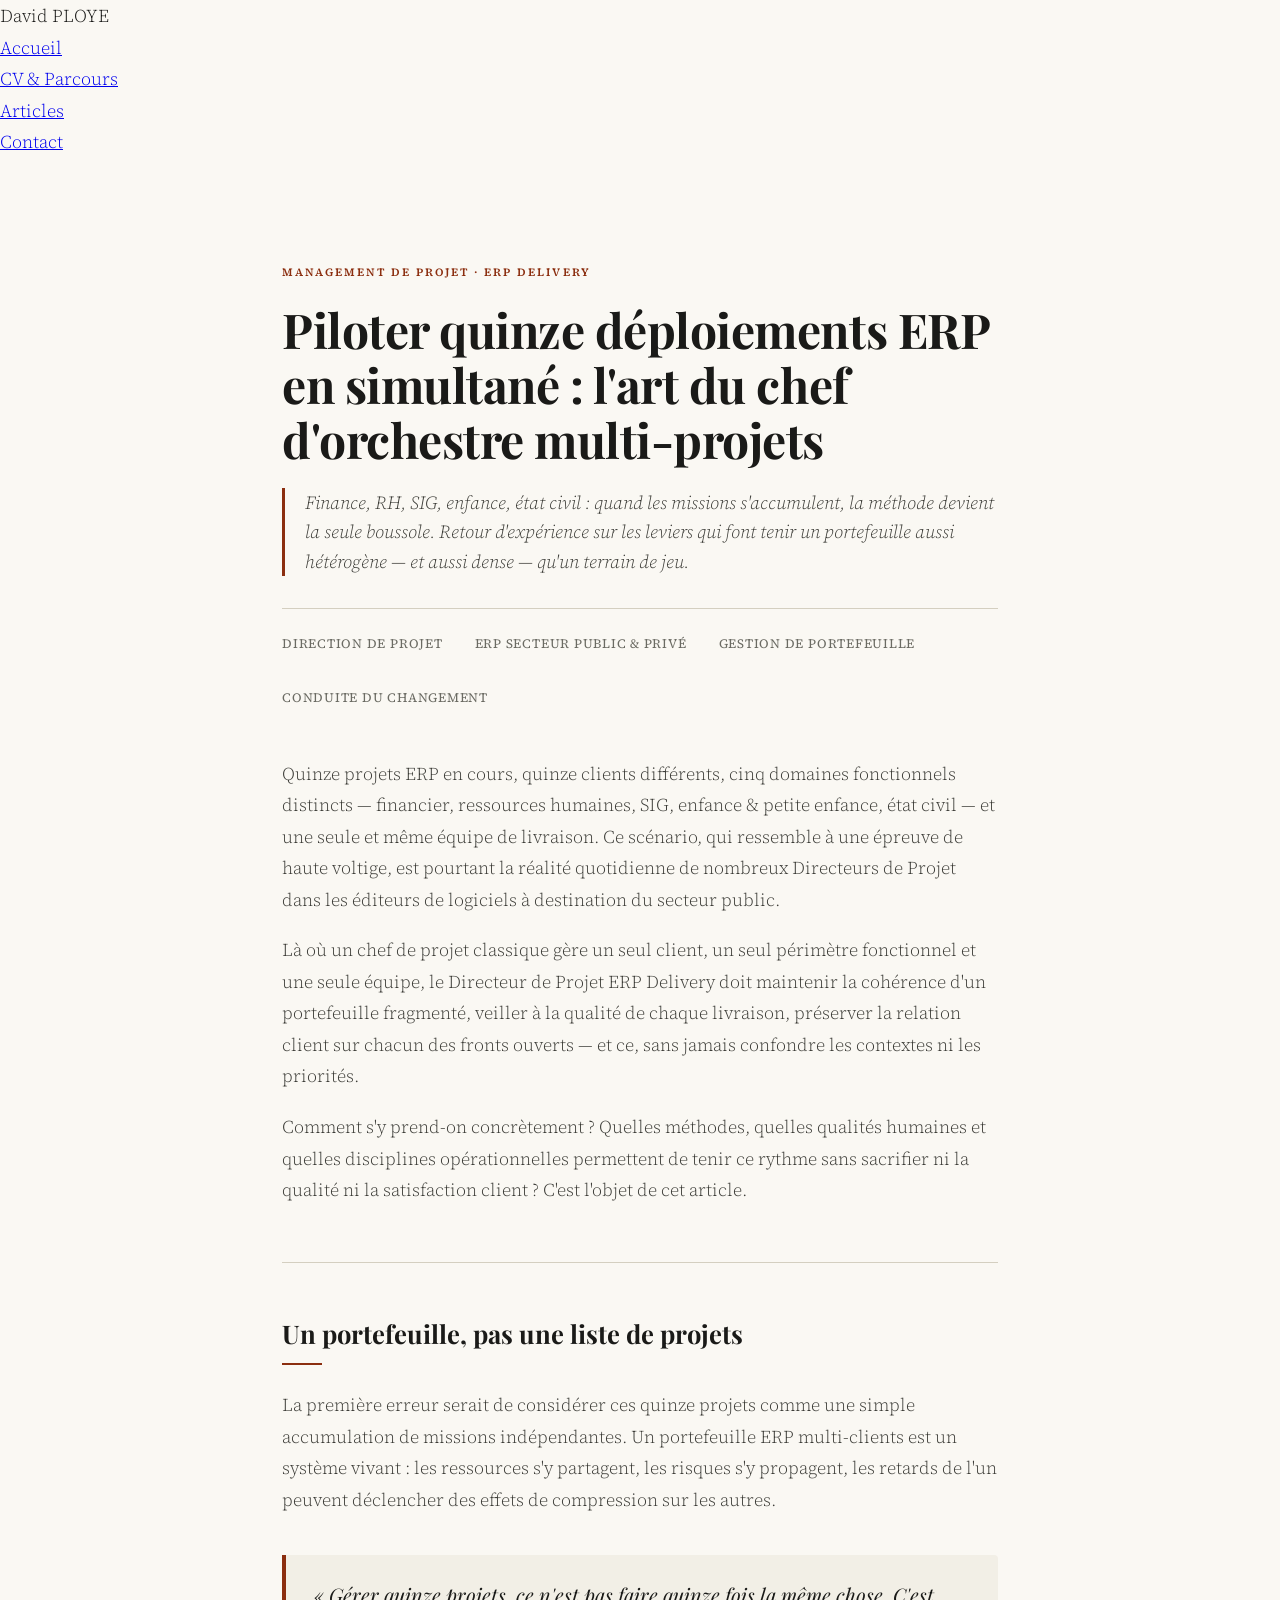
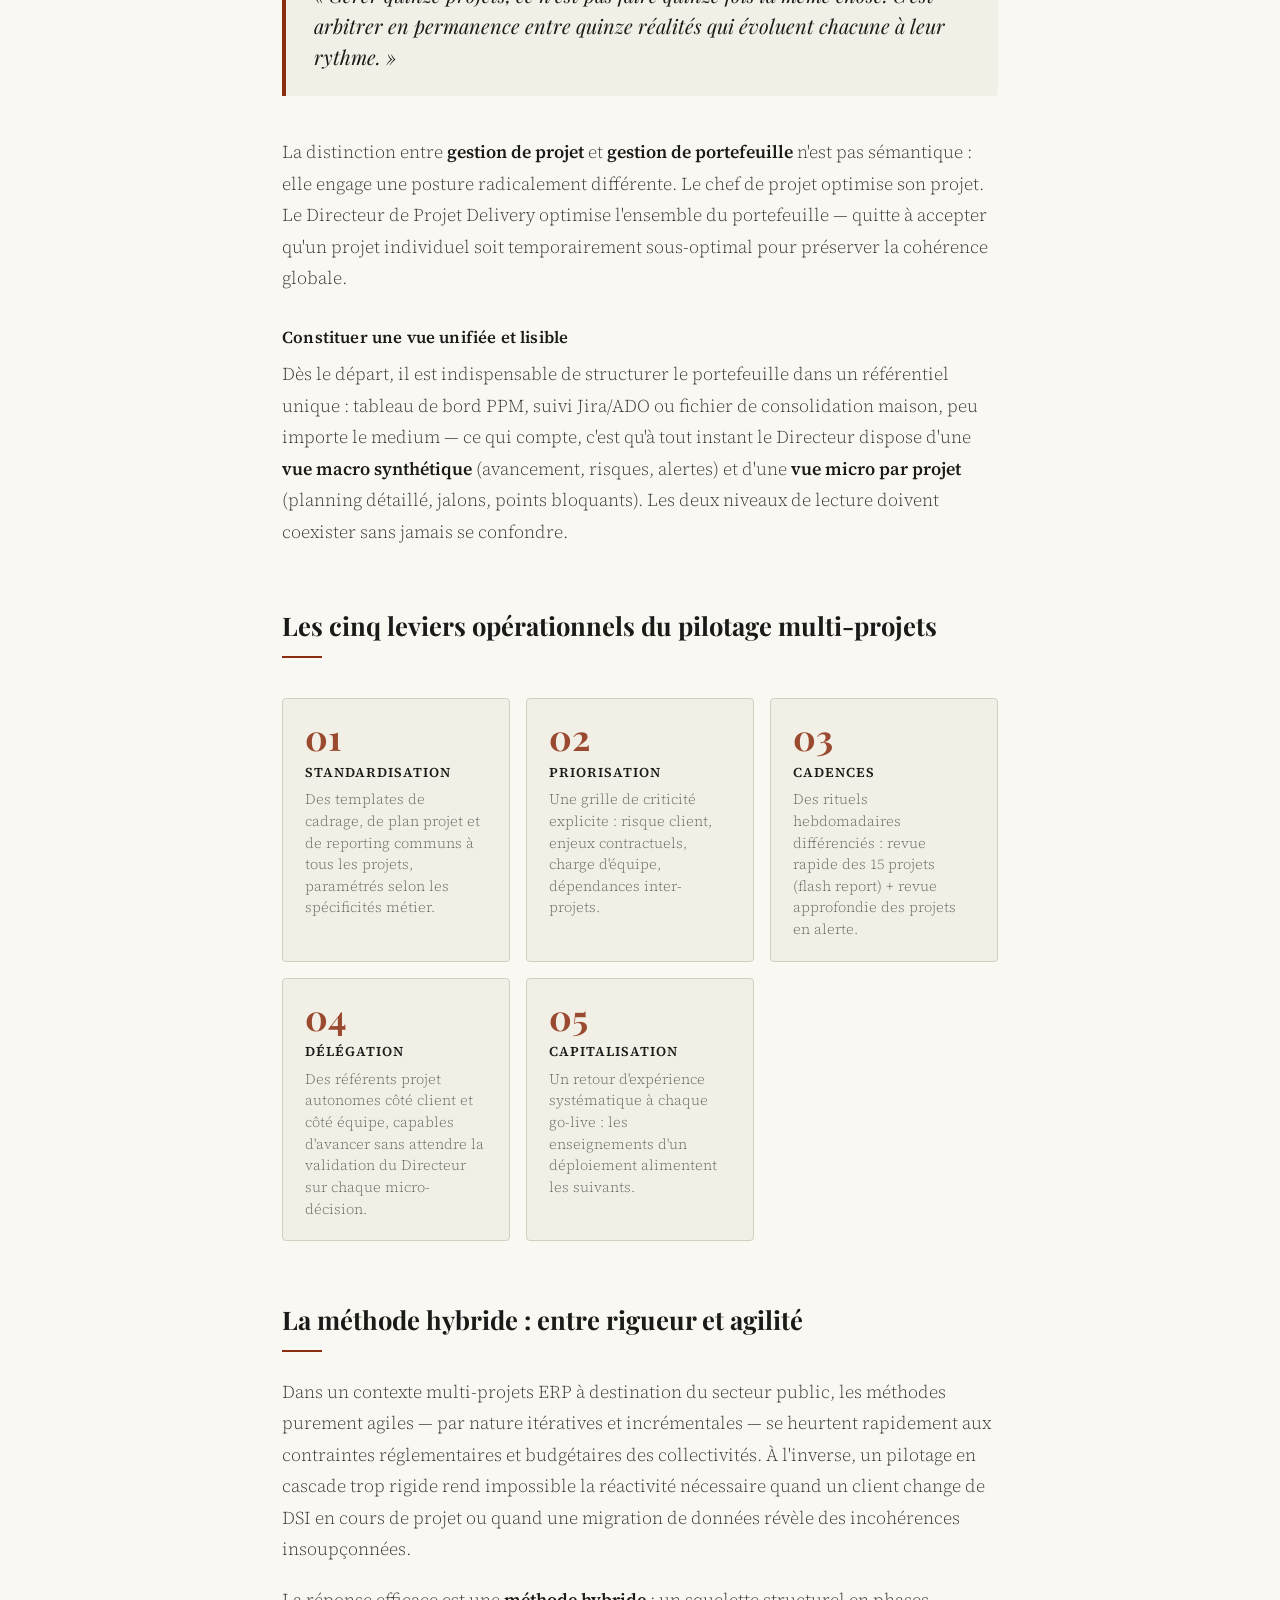
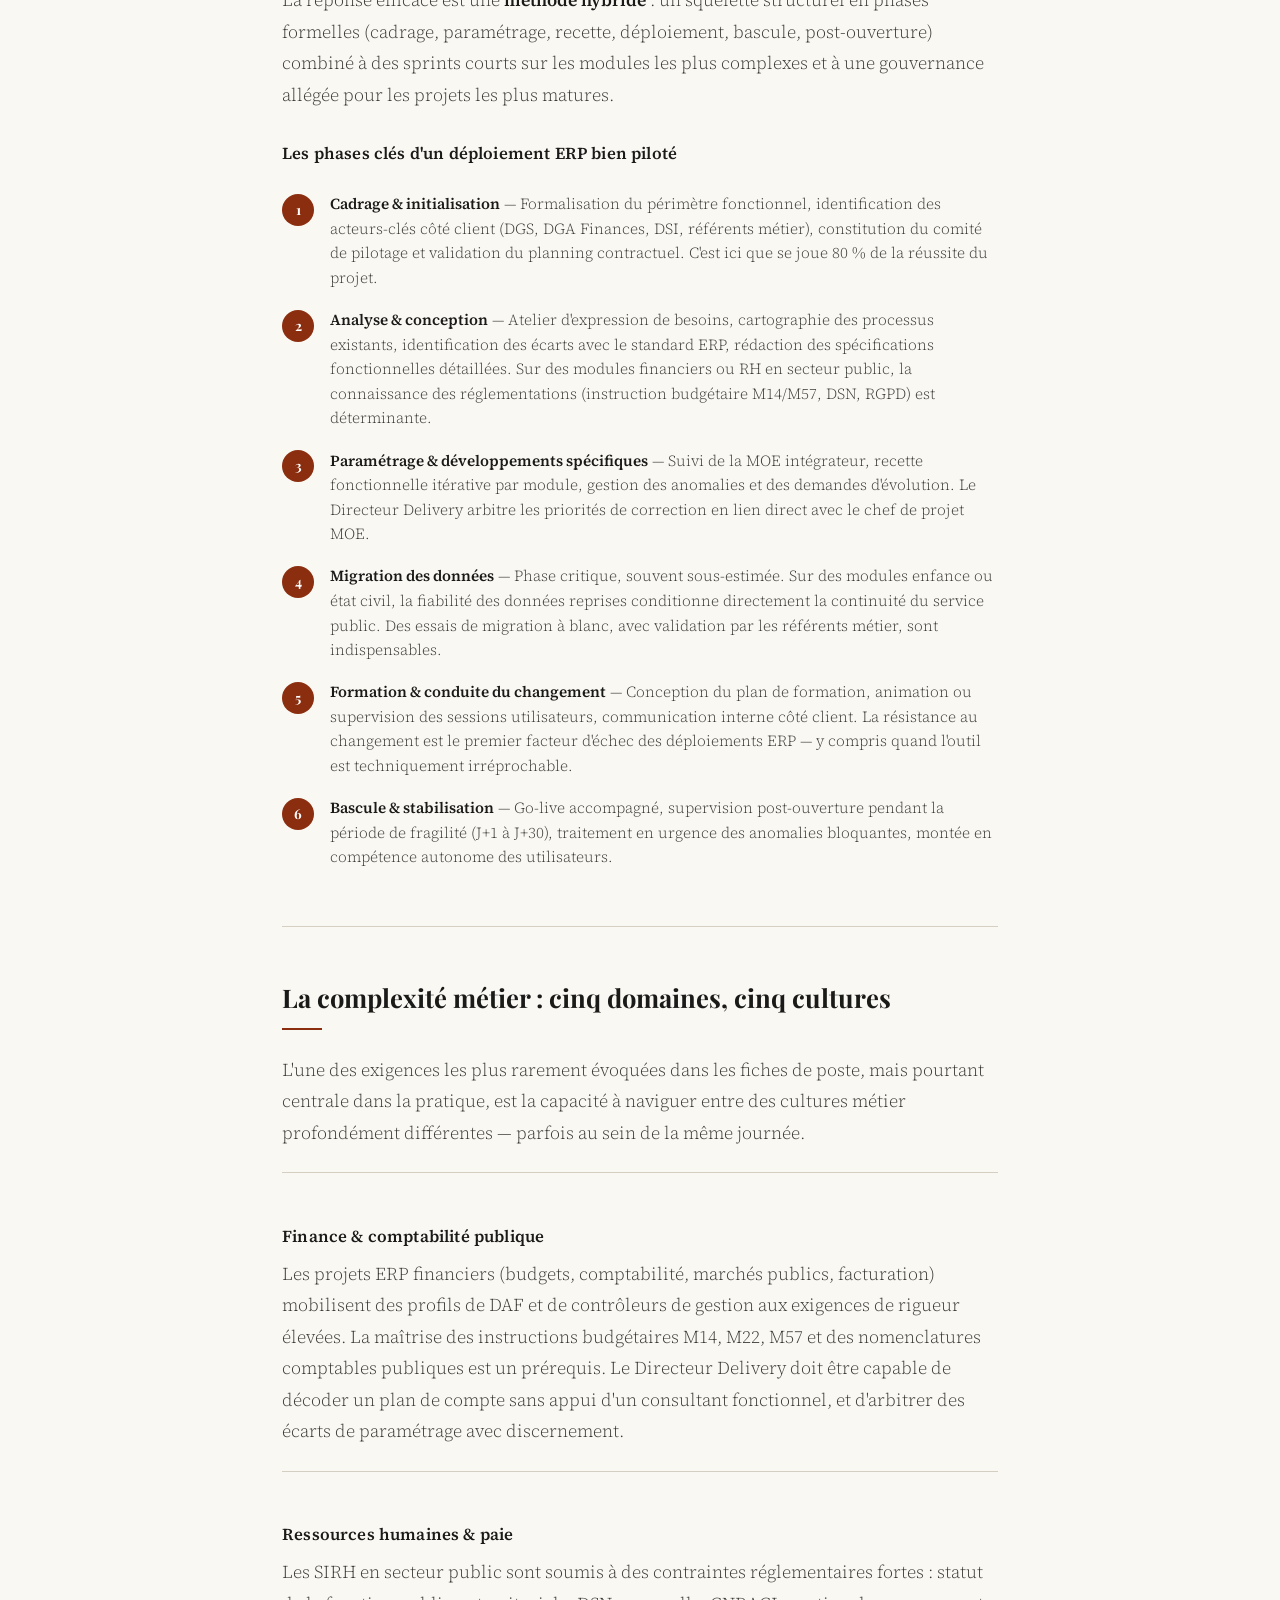
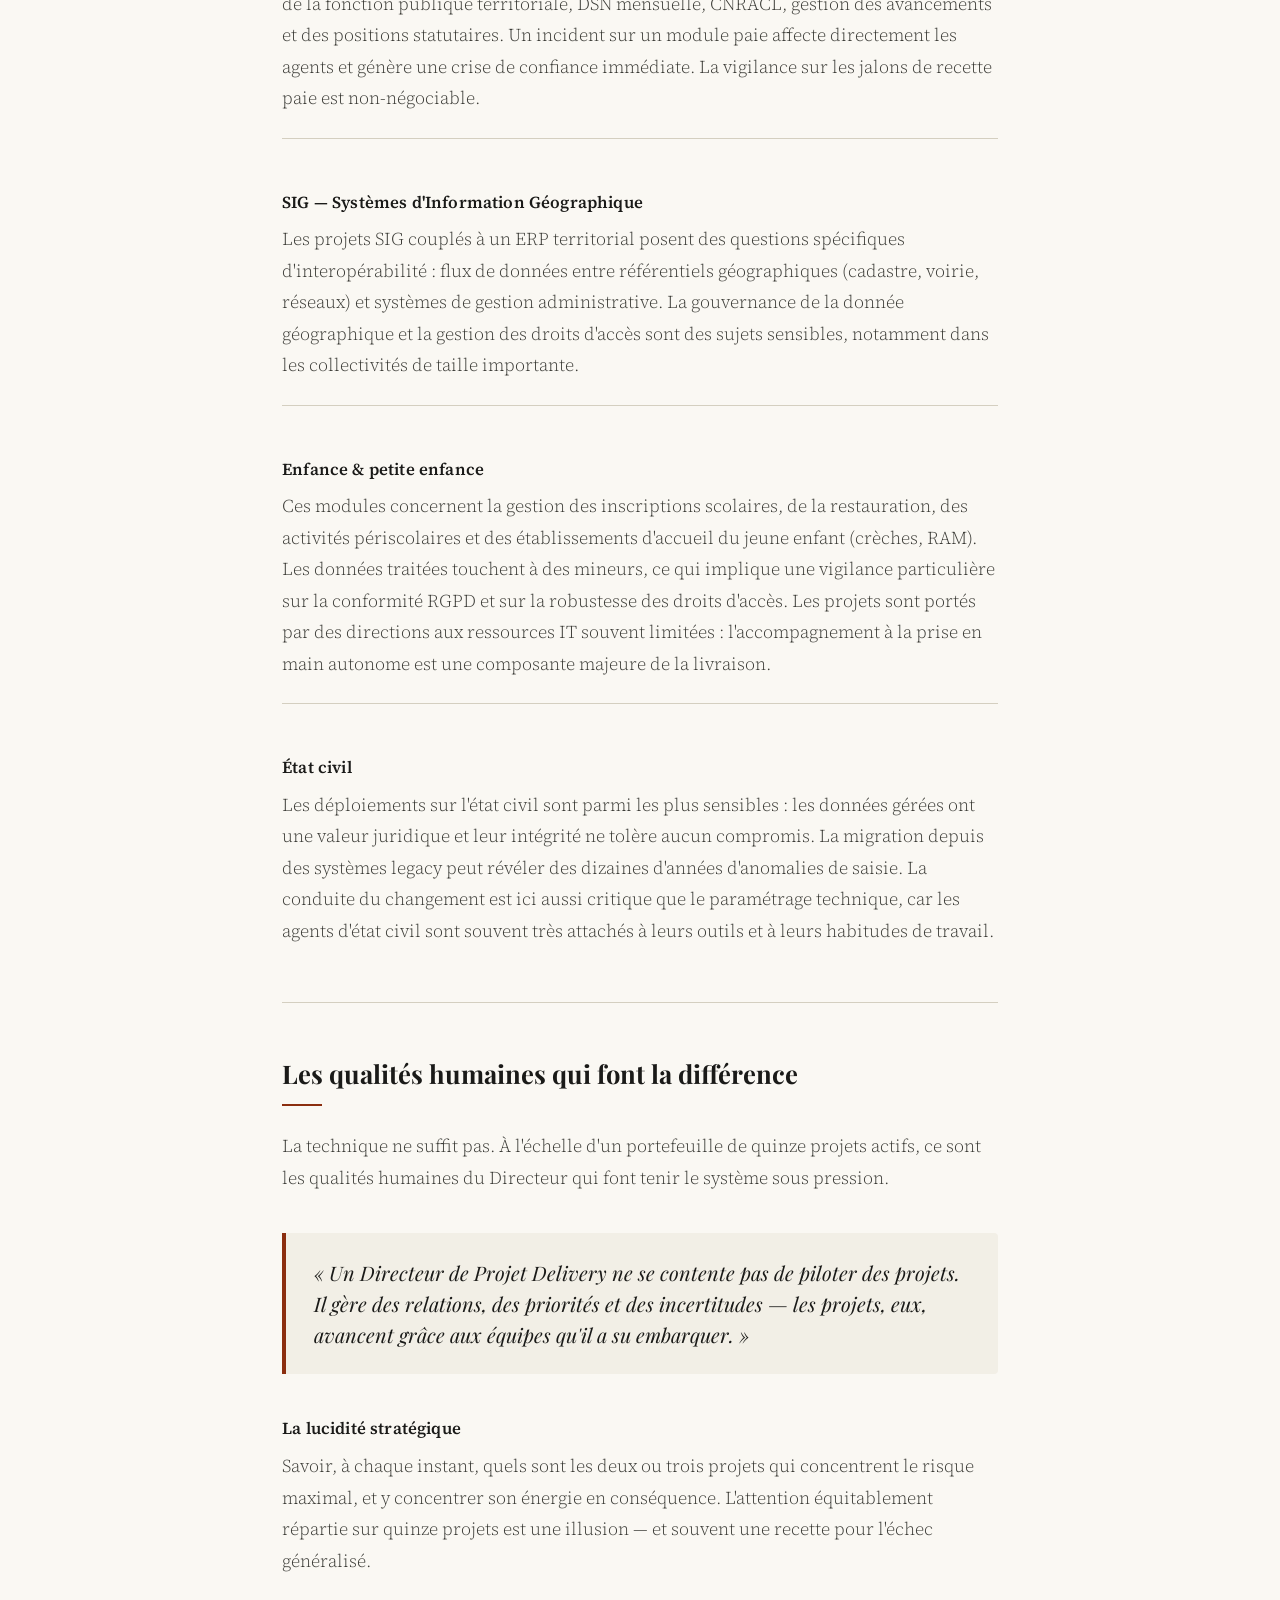
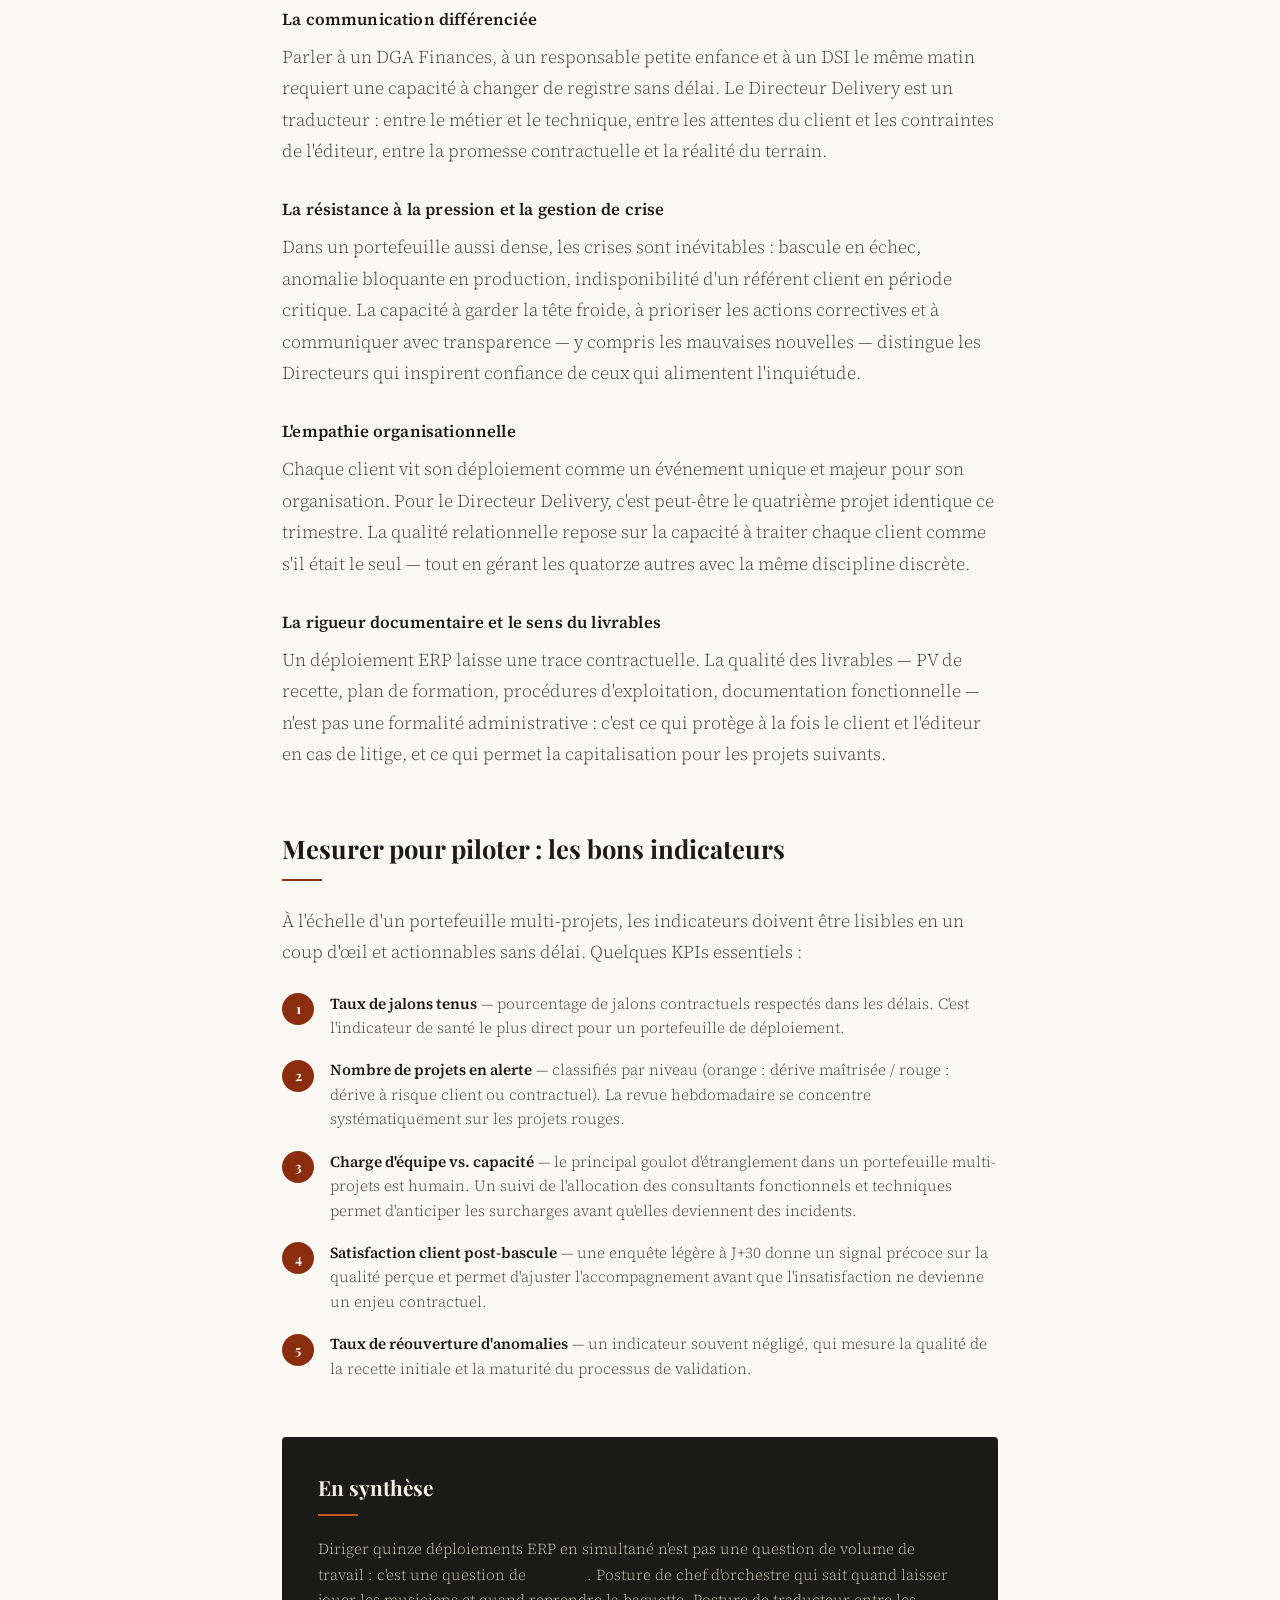
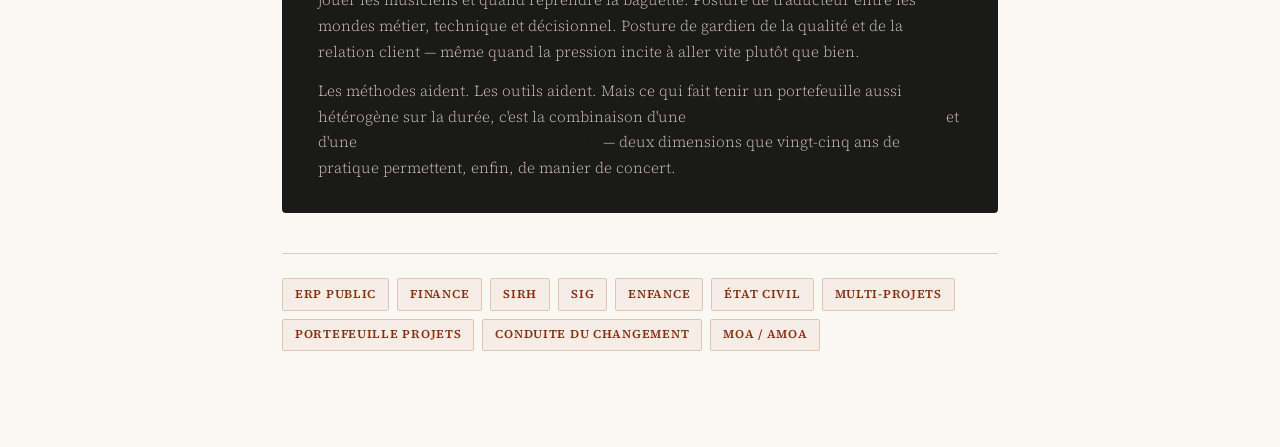
==== Articles/article-erp-delivery.html @ efc94bc1 "V2026-06-25_15-21_Modif art. Dir projet" ====
<!DOCTYPE html>
<html lang="fr">
<head>
<meta charset="UTF-8">
<meta name="viewport" content="width=device-width, initial-scale=1.0">
<title>Directeur de Projet ERP Delivery — Piloter 15 déploiements en simultané</title>
<link rel="preconnect" href="https://fonts.googleapis.com">
<link href="https://fonts.googleapis.com/css2?family=Playfair+Display:wght@400;700&family=Source+Serif+4:ital,wght@0,300;0,400;0,600;1,300;1,400&display=swap" rel="stylesheet">


<style>
  *, *::before, *::after { box-sizing: border-box; margin: 0; padding: 0; }

  :root {
    --ink: #1a1a18;
    --ink-mid: #3d3d38;
    --ink-light: #6b6b63;
    --paper: #faf8f3;
    --paper-warm: #f2efe6;
    --rule: #d4cfc0;
    --accent: #8b2e0f;
    --accent-light: #c4581f;
    --accent-pale: #f5ede6;
    --serif: 'Source Serif 4', Georgia, serif;
    --display: 'Playfair Display', 'Times New Roman', serif;
    --max-w: 780px;
  }

  body {
    background: var(--paper);
    color: var(--ink);
    font-family: var(--serif);
    font-size: 18px;
    line-height: 1.75;
    font-weight: 300;
    -webkit-font-smoothing: antialiased;
  }

  .page {
    max-width: var(--max-w);
    margin: 0 auto;
    padding: 4rem 2rem 6rem;
  }

  /* ── HEADER ── */
  .article-header {
    /*border-top: 3px solid var(--ink);*/
    padding-top: 2rem;
    margin-bottom: 3rem;
  }

  .tag {
    display: inline-block;
    font-family: var(--serif);
    font-size: 0.7rem;
    font-weight: 600;
    letter-spacing: 0.18em;
    text-transform: uppercase;
    color: var(--accent);
    margin-bottom: 1.25rem;
  }

  h1 {
    font-family: var(--display);
    font-size: clamp(2.1rem, 5vw, 3rem);
    font-weight: 700;
    line-height: 1.15;
    letter-spacing: -0.01em;
    color: var(--ink);
    margin-bottom: 1.25rem;
  }

  .deck {
    font-family: var(--serif);
    font-size: 1.15rem;
    font-weight: 300;
    font-style: italic;
    color: var(--ink-mid);
    line-height: 1.6;
    border-left: 3px solid var(--accent);
    padding-left: 1.25rem;
    margin-bottom: 2rem;
  }

  .meta {
    font-size: 0.8rem;
    font-weight: 400;
    letter-spacing: 0.06em;
    color: var(--ink-light);
    text-transform: uppercase;
    padding-top: 1.5rem;
    border-top: 1px solid var(--rule);
    display: flex;
    gap: 2rem;
    flex-wrap: wrap;
  }

  /* ── SECTIONS ── */
  .section {
    margin-bottom: 3.5rem;
  }

  h2 {
    font-family: var(--display);
    font-size: 1.6rem;
    font-weight: 700;
    color: var(--ink);
    margin-bottom: 1rem;
    margin-top: 3rem;
    position: relative;
    padding-bottom: 0.5rem;
  }

  h2::after {
    content: '';
    display: block;
    width: 2.5rem;
    height: 2px;
    background: var(--accent);
    margin-top: 0.5rem;
  }

  h3 {
    font-family: var(--serif);
    font-size: 1.05rem;
    font-weight: 600;
    color: var(--ink);
    margin-bottom: 0.4rem;
    margin-top: 1.8rem;
    letter-spacing: 0.01em;
  }

  p {
    margin-bottom: 1.2rem;
    color: var(--ink-mid);
  }

  /* ── PULL QUOTE ── */
  .pull-quote {
    background: var(--paper-warm);
    border-left: 4px solid var(--accent);
    padding: 1.5rem 1.75rem;
    margin: 2.5rem 0;
    border-radius: 0 4px 4px 0;
  }

  .pull-quote p {
    font-family: var(--display);
    font-size: 1.25rem;
    font-style: italic;
    font-weight: 400;
    color: var(--ink);
    line-height: 1.55;
    margin: 0;
  }

  /* ── KEY POINTS GRID ── */
  .kp-grid {
    display: grid;
    grid-template-columns: repeat(auto-fit, minmax(220px, 1fr));
    gap: 1rem;
    margin: 2rem 0;
  }

  .kp-card {
    background: var(--paper-warm);
    border: 1px solid var(--rule);
    border-radius: 4px;
    padding: 1.25rem 1.4rem;
    position: relative;
  }

  .kp-card .num {
    display: block;
    font-family: var(--display);
    font-size: 2.2rem;
    font-weight: 700;
    color: var(--accent);
    line-height: 1;
    margin-bottom: 0.4rem;
    opacity: 0.85;
  }

  .kp-card .label {
    font-size: 0.85rem;
    font-weight: 600;
    color: var(--ink);
    text-transform: uppercase;
    letter-spacing: 0.07em;
    display: block;
    margin-bottom: 0.3rem;
  }

  .kp-card p {
    font-size: 0.9rem;
    line-height: 1.5;
    margin: 0;
    color: var(--ink-light);
  }

  /* ── COMPETENCE BLOCK ── */
  .comp-block {
    border-top: 1px solid var(--rule);
    padding-top: 1.25rem;
    margin-top: 1.5rem;
  }

  /* ── NUMBERED LIST ── */
  .numbered-list {
    list-style: none;
    padding: 0;
    counter-reset: step;
    margin: 1.5rem 0 2rem;
  }

  .numbered-list li {
    counter-increment: step;
    display: flex;
    gap: 1rem;
    margin-bottom: 1.1rem;
    align-items: flex-start;
  }

  .numbered-list li::before {
    content: counter(step);
    flex-shrink: 0;
    width: 2rem;
    height: 2rem;
    border-radius: 50%;
    background: var(--accent);
    color: #fff;
    font-family: var(--display);
    font-size: 0.85rem;
    font-weight: 700;
    display: flex;
    align-items: center;
    justify-content: center;
    margin-top: 0.1rem;
  }

  .numbered-list li .li-body {
    font-size: 0.96rem;
    line-height: 1.6;
    color: var(--ink-mid);
  }

  .numbered-list li .li-body strong {
    color: var(--ink);
    font-weight: 600;
  }

  /* ── INLINE EMPHASIS ── */
  strong {
    color: var(--ink);
    font-weight: 600;
  }

  em {
    font-style: italic;
    color: var(--ink-mid);
  }

  /* ── DIVIDER ── */
  .rule {
    border: none;
    border-top: 1px solid var(--rule);
    margin: 3rem 0;
  }

  /* ── CONCLUSION BOX ── */
  .conclusion {
    background: var(--ink);
    color: var(--paper);
    padding: 2rem 2.25rem;
    border-radius: 4px;
    margin-top: 3rem;
  }

  .conclusion h2 {
    color: var(--paper-warm);
    font-family: var(--display);
    font-size: 1.3rem;
    margin-top: 0;
    margin-bottom: 0.75rem;
  }

  .conclusion h2::after {
    background: var(--accent-light);
  }

  .conclusion p {
    color: #c8c5bb;
    font-size: 0.95rem;
    line-height: 1.7;
    margin-bottom: 0.8rem;
  }

  .conclusion p:last-child { margin-bottom: 0; }

  /* ── TAGS ── */
  .tag-list {
    display: flex;
    flex-wrap: wrap;
    gap: 0.5rem;
    margin-top: 2.5rem;
    padding-top: 1.5rem;
    border-top: 1px solid var(--rule);
  }

  .badge {
    background: var(--accent-pale);
    color: var(--accent);
    font-size: 0.75rem;
    font-weight: 600;
    letter-spacing: 0.06em;
    text-transform: uppercase;
    padding: 0.3rem 0.75rem;
    border-radius: 2px;
    border: 1px solid #e0c4b5;
  }

  @media (max-width: 600px) {
    .page { padding: 2rem 1.25rem 4rem; }
    h1 { font-size: 1.9rem; }
    .kp-grid { grid-template-columns: 1fr; }
    .meta { gap: 1rem; }
  }
</style>
<!-- ___________________________NAV _____________________-->
<nav>
  <link rel="stylesheet" href="styleA1.css">
  <div class="nav-brand">David <span>PLOYE</span></div>
  <ul class="nav-links">
    <li><a href="https://lyxsys.github.io/index.html">Accueil</a></li>
    <li><a href="https://lyxsys.github.io/index.html#cv">CV & Parcours</a></li>
    <li><a href="https://lyxsys.github.io/index.html#blog">Articles</a></li>
    <li><a href="index.html#contact">Contact</a></li>
  </ul>
</nav>

</head>
<body>
<article class="page">

  <header class="article-header">
    <span class="tag">Management de projet · ERP Delivery</span>
    <h1>Piloter quinze déploiements ERP en simultané : l'art du chef d'orchestre multi-projets</h1>
    <p class="deck">
      Finance, RH, SIG, enfance, état civil : quand les missions s'accumulent, la méthode devient la seule boussole. Retour d'expérience sur les leviers qui font tenir un portefeuille aussi hétérogène — et aussi dense — qu'un terrain de jeu.
    </p>
    <div class="meta">
      <span>Direction de projet</span>
      <span>ERP secteur public &amp; privé</span>
      <span>Gestion de portefeuille</span>
      <span>Conduite du changement</span>
    </div>
  </header>


  <!-- INTRO -->
  <section class="section">
    <p>
      Quinze projets ERP en cours, quinze clients différents, cinq domaines fonctionnels distincts — financier, ressources humaines, SIG, enfance &amp; petite enfance, état civil — et une seule et même équipe de livraison. Ce scénario, qui ressemble à une épreuve de haute voltige, est pourtant la réalité quotidienne de nombreux Directeurs de Projet dans les éditeurs de logiciels à destination du secteur public.
    </p>
    <p>
      Là où un chef de projet classique gère un seul client, un seul périmètre fonctionnel et une seule équipe, le Directeur de Projet ERP Delivery doit maintenir la cohérence d'un portefeuille fragmenté, veiller à la qualité de chaque livraison, préserver la relation client sur chacun des fronts ouverts — et ce, sans jamais confondre les contextes ni les priorités.
    </p>
    <p>
      Comment s'y prend-on concrètement ? Quelles méthodes, quelles qualités humaines et quelles disciplines opérationnelles permettent de tenir ce rythme sans sacrifier ni la qualité ni la satisfaction client ? C'est l'objet de cet article.
    </p>
  </section>

  <hr class="rule">


  <!-- SECTION 1 -->
  <section class="section">
    <h2>Un portefeuille, pas une liste de projets</h2>
    <p>
      La première erreur serait de considérer ces quinze projets comme une simple accumulation de missions indépendantes. Un portefeuille ERP multi-clients est un système vivant : les ressources s'y partagent, les risques s'y propagent, les retards de l'un peuvent déclencher des effets de compression sur les autres.
    </p>

    <div class="pull-quote">
      <p>« Gérer quinze projets, ce n'est pas faire quinze fois la même chose. C'est arbitrer en permanence entre quinze réalités qui évoluent chacune à leur rythme. »</p>
    </div>

    <p>
      La distinction entre <strong>gestion de projet</strong> et <strong>gestion de portefeuille</strong> n'est pas sémantique : elle engage une posture radicalement différente. Le chef de projet optimise son projet. Le Directeur de Projet Delivery optimise l'ensemble du portefeuille — quitte à accepter qu'un projet individuel soit temporairement sous-optimal pour préserver la cohérence globale.
    </p>

    <h3>Constituer une vue unifiée et lisible</h3>
    <p>
      Dès le départ, il est indispensable de structurer le portefeuille dans un référentiel unique : tableau de bord PPM, suivi Jira/ADO ou fichier de consolidation maison, peu importe le medium — ce qui compte, c'est qu'à tout instant le Directeur dispose d'une <strong>vue macro synthétique</strong> (avancement, risques, alertes) et d'une <strong>vue micro par projet</strong> (planning détaillé, jalons, points bloquants). Les deux niveaux de lecture doivent coexister sans jamais se confondre.
    </p>
  </section>


  <!-- SECTION 2 : Les 5 leviers -->
  <section class="section">
    <h2>Les cinq leviers opérationnels du pilotage multi-projets</h2>

    <div class="kp-grid">
      <div class="kp-card">
        <span class="num">01</span>
        <span class="label">Standardisation</span>
        <p>Des templates de cadrage, de plan projet et de reporting communs à tous les projets, paramétrés selon les spécificités métier.</p>
      </div>
      <div class="kp-card">
        <span class="num">02</span>
        <span class="label">Priorisation</span>
        <p>Une grille de criticité explicite : risque client, enjeux contractuels, charge d'équipe, dépendances inter-projets.</p>
      </div>
      <div class="kp-card">
        <span class="num">03</span>
        <span class="label">Cadences</span>
        <p>Des rituels hebdomadaires différenciés : revue rapide des 15 projets (flash report) + revue approfondie des projets en alerte.</p>
      </div>
      <div class="kp-card">
        <span class="num">04</span>
        <span class="label">Délégation</span>
        <p>Des référents projet autonomes côté client et côté équipe, capables d'avancer sans attendre la validation du Directeur sur chaque micro-décision.</p>
      </div>
      <div class="kp-card">
        <span class="num">05</span>
        <span class="label">Capitalisation</span>
        <p>Un retour d'expérience systématique à chaque go-live : les enseignements d'un déploiement alimentent les suivants.</p>
      </div>
    </div>
  </section>


  <!-- SECTION 3 : Méthodes -->
  <section class="section">
    <h2>La méthode hybride : entre rigueur et agilité</h2>
    <p>
      Dans un contexte multi-projets ERP à destination du secteur public, les méthodes purement agiles — par nature itératives et incrémentales — se heurtent rapidement aux contraintes réglementaires et budgétaires des collectivités. À l'inverse, un pilotage en cascade trop rigide rend impossible la réactivité nécessaire quand un client change de DSI en cours de projet ou quand une migration de données révèle des incohérences insoupçonnées.
    </p>

    <p>
      La réponse efficace est une <strong>méthode hybride</strong> : un squelette structurel en phases formelles (cadrage, paramétrage, recette, déploiement, bascule, post-ouverture) combiné à des sprints courts sur les modules les plus complexes et à une gouvernance allégée pour les projets les plus matures.
    </p>

    <h3>Les phases clés d'un déploiement ERP bien piloté</h3>
    <ul class="numbered-list">
      <li>
        <div class="li-body">
          <strong>Cadrage &amp; initialisation</strong> — Formalisation du périmètre fonctionnel, identification des acteurs-clés côté client (DGS, DGA Finances, DSI, référents métier), constitution du comité de pilotage et validation du planning contractuel. C'est ici que se joue 80 % de la réussite du projet.
        </div>
      </li>
      <li>
        <div class="li-body">
          <strong>Analyse &amp; conception</strong> — Atelier d'expression de besoins, cartographie des processus existants, identification des écarts avec le standard ERP, rédaction des spécifications fonctionnelles détaillées. Sur des modules financiers ou RH en secteur public, la connaissance des réglementations (instruction budgétaire M14/M57, DSN, RGPD) est déterminante.
        </div>
      </li>
      <li>
        <div class="li-body">
          <strong>Paramétrage &amp; développements spécifiques</strong> — Suivi de la MOE intégrateur, recette fonctionnelle itérative par module, gestion des anomalies et des demandes d'évolution. Le Directeur Delivery arbitre les priorités de correction en lien direct avec le chef de projet MOE.
        </div>
      </li>
      <li>
        <div class="li-body">
          <strong>Migration des données</strong> — Phase critique, souvent sous-estimée. Sur des modules enfance ou état civil, la fiabilité des données reprises conditionne directement la continuité du service public. Des essais de migration à blanc, avec validation par les référents métier, sont indispensables.
        </div>
      </li>
      <li>
        <div class="li-body">
          <strong>Formation &amp; conduite du changement</strong> — Conception du plan de formation, animation ou supervision des sessions utilisateurs, communication interne côté client. La résistance au changement est le premier facteur d'échec des déploiements ERP — y compris quand l'outil est techniquement irréprochable.
        </div>
      </li>
      <li>
        <div class="li-body">
          <strong>Bascule &amp; stabilisation</strong> — Go-live accompagné, supervision post-ouverture pendant la période de fragilité (J+1 à J+30), traitement en urgence des anomalies bloquantes, montée en compétence autonome des utilisateurs.
        </div>
      </li>
    </ul>
  </section>

  <hr class="rule">


  <!-- SECTION 4 : Spécificités métier -->
  <section class="section">
    <h2>La complexité métier : cinq domaines, cinq cultures</h2>
    <p>
      L'une des exigences les plus rarement évoquées dans les fiches de poste, mais pourtant centrale dans la pratique, est la capacité à naviguer entre des cultures métier profondément différentes — parfois au sein de la même journée.
    </p>

    <div class="comp-block">
      <h3>Finance &amp; comptabilité publique</h3>
      <p>
        Les projets ERP financiers (budgets, comptabilité, marchés publics, facturation) mobilisent des profils de DAF et de contrôleurs de gestion aux exigences de rigueur élevées. La maîtrise des instructions budgétaires M14, M22, M57 et des nomenclatures comptables publiques est un prérequis. Le Directeur Delivery doit être capable de décoder un plan de compte sans appui d'un consultant fonctionnel, et d'arbitrer des écarts de paramétrage avec discernement.
      </p>
    </div>

    <div class="comp-block">
      <h3>Ressources humaines &amp; paie</h3>
      <p>
        Les SIRH en secteur public sont soumis à des contraintes réglementaires fortes : statut de la fonction publique territoriale, DSN mensuelle, CNRACL, gestion des avancements et des positions statutaires. Un incident sur un module paie affecte directement les agents et génère une crise de confiance immédiate. La vigilance sur les jalons de recette paie est non-négociable.
      </p>
    </div>

    <div class="comp-block">
      <h3>SIG — Systèmes d'Information Géographique</h3>
      <p>
        Les projets SIG couplés à un ERP territorial posent des questions spécifiques d'interopérabilité : flux de données entre référentiels géographiques (cadastre, voirie, réseaux) et systèmes de gestion administrative. La gouvernance de la donnée géographique et la gestion des droits d'accès sont des sujets sensibles, notamment dans les collectivités de taille importante.
      </p>
    </div>

    <div class="comp-block">
      <h3>Enfance &amp; petite enfance</h3>
      <p>
        Ces modules concernent la gestion des inscriptions scolaires, de la restauration, des activités périscolaires et des établissements d'accueil du jeune enfant (crèches, RAM). Les données traitées touchent à des mineurs, ce qui implique une vigilance particulière sur la conformité RGPD et sur la robustesse des droits d'accès. Les projets sont portés par des directions aux ressources IT souvent limitées : l'accompagnement à la prise en main autonome est une composante majeure de la livraison.
      </p>
    </div>

    <div class="comp-block">
      <h3>État civil</h3>
      <p>
        Les déploiements sur l'état civil sont parmi les plus sensibles : les données gérées ont une valeur juridique et leur intégrité ne tolère aucun compromis. La migration depuis des systèmes legacy peut révéler des dizaines d'années d'anomalies de saisie. La conduite du changement est ici aussi critique que le paramétrage technique, car les agents d'état civil sont souvent très attachés à leurs outils et à leurs habitudes de travail.
      </p>
    </div>
  </section>

  <hr class="rule">


  <!-- SECTION 5 : Qualités -->
  <section class="section">
    <h2>Les qualités humaines qui font la différence</h2>
    <p>
      La technique ne suffit pas. À l'échelle d'un portefeuille de quinze projets actifs, ce sont les qualités humaines du Directeur qui font tenir le système sous pression.
    </p>

    <div class="pull-quote">
      <p>« Un Directeur de Projet Delivery ne se contente pas de piloter des projets. Il gère des relations, des priorités et des incertitudes — les projets, eux, avancent grâce aux équipes qu'il a su embarquer. »</p>
    </div>

    <h3>La lucidité stratégique</h3>
    <p>
      Savoir, à chaque instant, quels sont les deux ou trois projets qui concentrent le risque maximal, et y concentrer son énergie en conséquence. L'attention équitablement répartie sur quinze projets est une illusion — et souvent une recette pour l'échec généralisé.
    </p>

    <h3>La communication différenciée</h3>
    <p>
      Parler à un DGA Finances, à un responsable petite enfance et à un DSI le même matin requiert une capacité à changer de registre sans délai. Le Directeur Delivery est un traducteur : entre le métier et le technique, entre les attentes du client et les contraintes de l'éditeur, entre la promesse contractuelle et la réalité du terrain.
    </p>

    <h3>La résistance à la pression et la gestion de crise</h3>
    <p>
      Dans un portefeuille aussi dense, les crises sont inévitables : bascule en échec, anomalie bloquante en production, indisponibilité d'un référent client en période critique. La capacité à garder la tête froide, à prioriser les actions correctives et à communiquer avec transparence — y compris les mauvaises nouvelles — distingue les Directeurs qui inspirent confiance de ceux qui alimentent l'inquiétude.
    </p>

    <h3>L'empathie organisationnelle</h3>
    <p>
      Chaque client vit son déploiement comme un événement unique et majeur pour son organisation. Pour le Directeur Delivery, c'est peut-être le quatrième projet identique ce trimestre. La qualité relationnelle repose sur la capacité à traiter chaque client comme s'il était le seul — tout en gérant les quatorze autres avec la même discipline discrète.
    </p>

    <h3>La rigueur documentaire et le sens du livrables</h3>
    <p>
      Un déploiement ERP laisse une trace contractuelle. La qualité des livrables — PV de recette, plan de formation, procédures d'exploitation, documentation fonctionnelle — n'est pas une formalité administrative : c'est ce qui protège à la fois le client et l'éditeur en cas de litige, et ce qui permet la capitalisation pour les projets suivants.
    </p>
  </section>


  <!-- SECTION 6 : Indicateurs -->
  <section class="section">
    <h2>Mesurer pour piloter : les bons indicateurs</h2>
    <p>
      À l'échelle d'un portefeuille multi-projets, les indicateurs doivent être lisibles en un coup d'œil et actionnables sans délai. Quelques KPIs essentiels :
    </p>
    <ul class="numbered-list">
      <li><div class="li-body"><strong>Taux de jalons tenus</strong> — pourcentage de jalons contractuels respectés dans les délais. C'est l'indicateur de santé le plus direct pour un portefeuille de déploiement.</div></li>
      <li><div class="li-body"><strong>Nombre de projets en alerte</strong> — classifiés par niveau (orange : dérive maîtrisée / rouge : dérive à risque client ou contractuel). La revue hebdomadaire se concentre systématiquement sur les projets rouges.</div></li>
      <li><div class="li-body"><strong>Charge d'équipe vs. capacité</strong> — le principal goulot d'étranglement dans un portefeuille multi-projets est humain. Un suivi de l'allocation des consultants fonctionnels et techniques permet d'anticiper les surcharges avant qu'elles deviennent des incidents.</div></li>
      <li><div class="li-body"><strong>Satisfaction client post-bascule</strong> — une enquête légère à J+30 donne un signal précoce sur la qualité perçue et permet d'ajuster l'accompagnement avant que l'insatisfaction ne devienne un enjeu contractuel.</div></li>
      <li><div class="li-body"><strong>Taux de réouverture d'anomalies</strong> — un indicateur souvent négligé, qui mesure la qualité de la recette initiale et la maturité du processus de validation.</div></li>
    </ul>
  </section>


  <!-- CONCLUSION -->
  <div class="conclusion">
    <h2>En synthèse</h2>
    <p>
      Diriger quinze déploiements ERP en simultané n'est pas une question de volume de travail : c'est une question de <strong>posture</strong>. Posture de chef d'orchestre qui sait quand laisser jouer les musiciens et quand reprendre la baguette. Posture de traducteur entre les mondes métier, technique et décisionnel. Posture de gardien de la qualité et de la relation client — même quand la pression incite à aller vite plutôt que bien.
    </p>
    <p>
      Les méthodes aident. Les outils aident. Mais ce qui fait tenir un portefeuille aussi hétérogène sur la durée, c'est la combinaison d'une <strong>rigueur opérationnelle sans défaut</strong> et d'une <strong>intelligence relationnelle affûtée</strong> — deux dimensions que vingt-cinq ans de pratique permettent, enfin, de manier de concert.
    </p>
  </div>

  <div class="tag-list">
    <span class="badge">ERP public</span>
    <span class="badge">Finance</span>
    <span class="badge">SIRH</span>
    <span class="badge">SIG</span>
    <span class="badge">Enfance</span>
    <span class="badge">État civil</span>
    <span class="badge">Multi-projets</span>
    <span class="badge">Portefeuille projets</span>
    <span class="badge">Conduite du changement</span>
    <span class="badge">MOA / AMOA</span>
  </div>

</article>
</body>
</html>
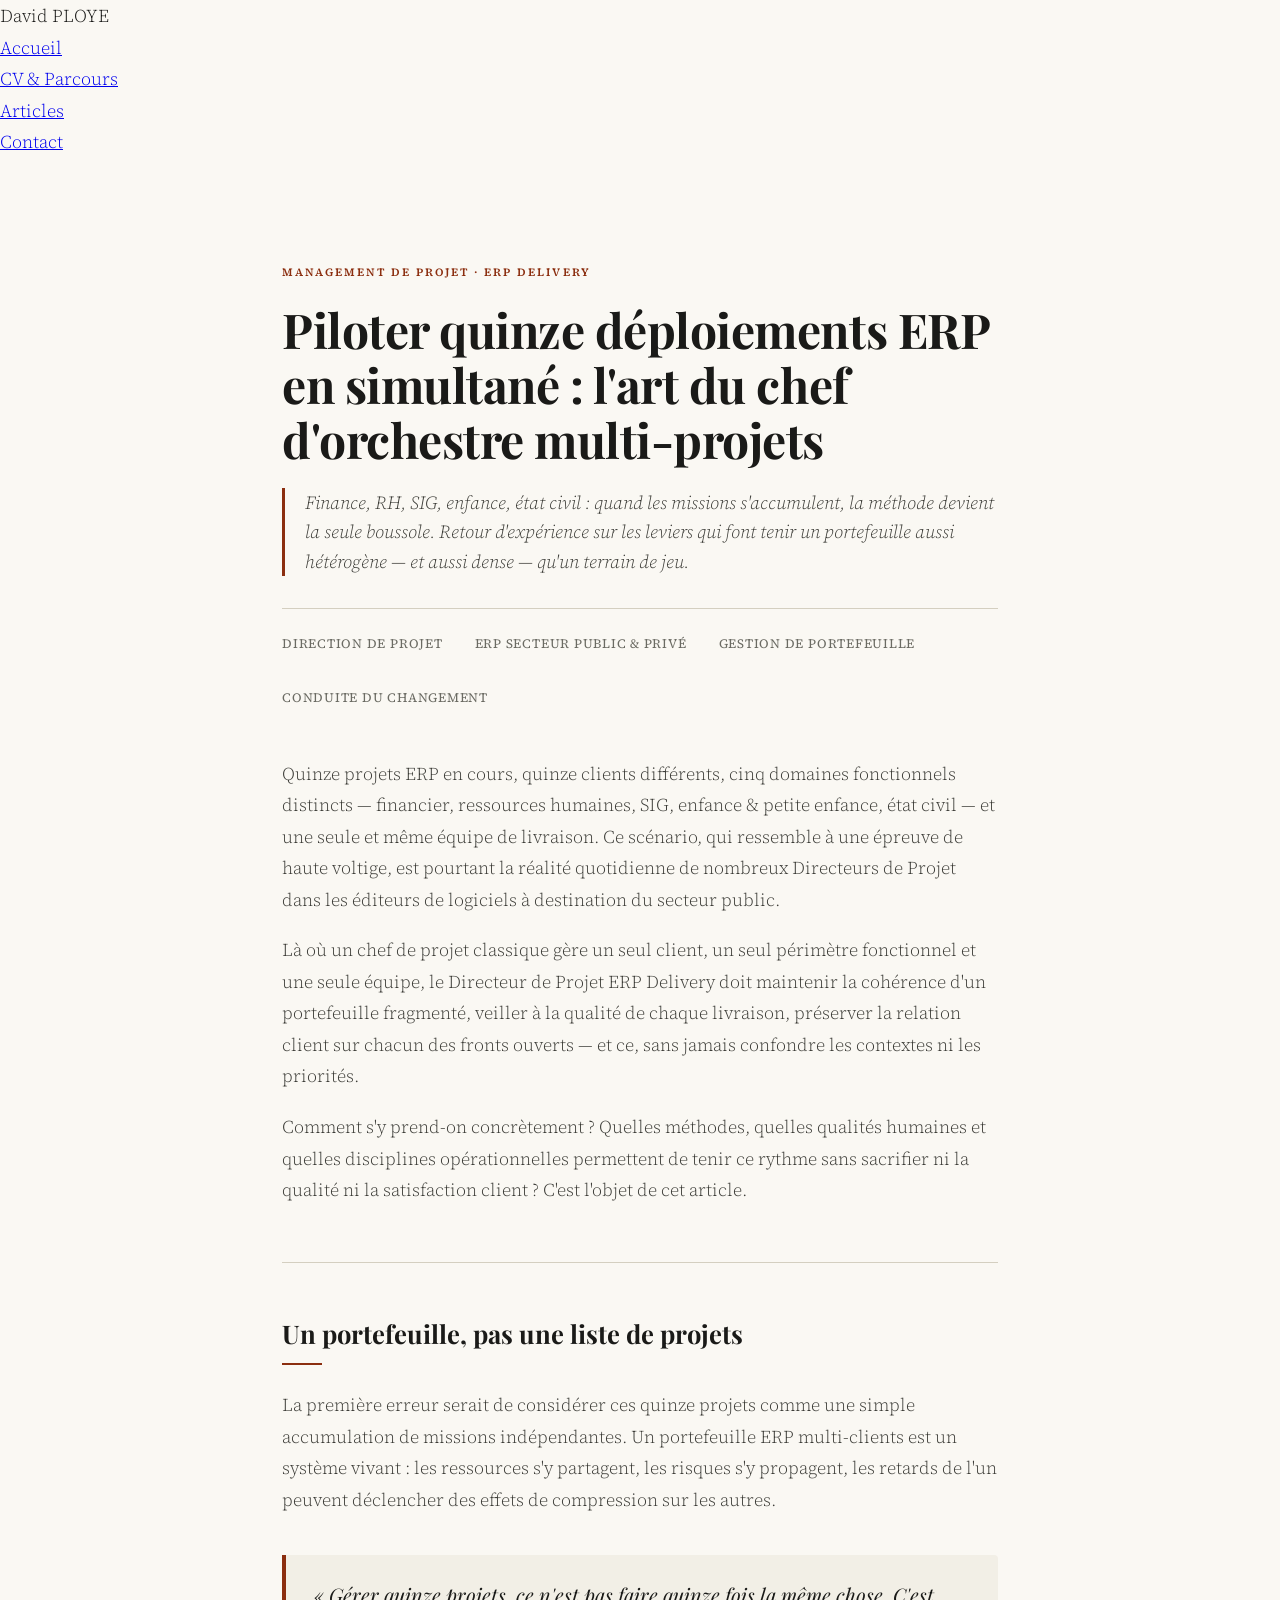
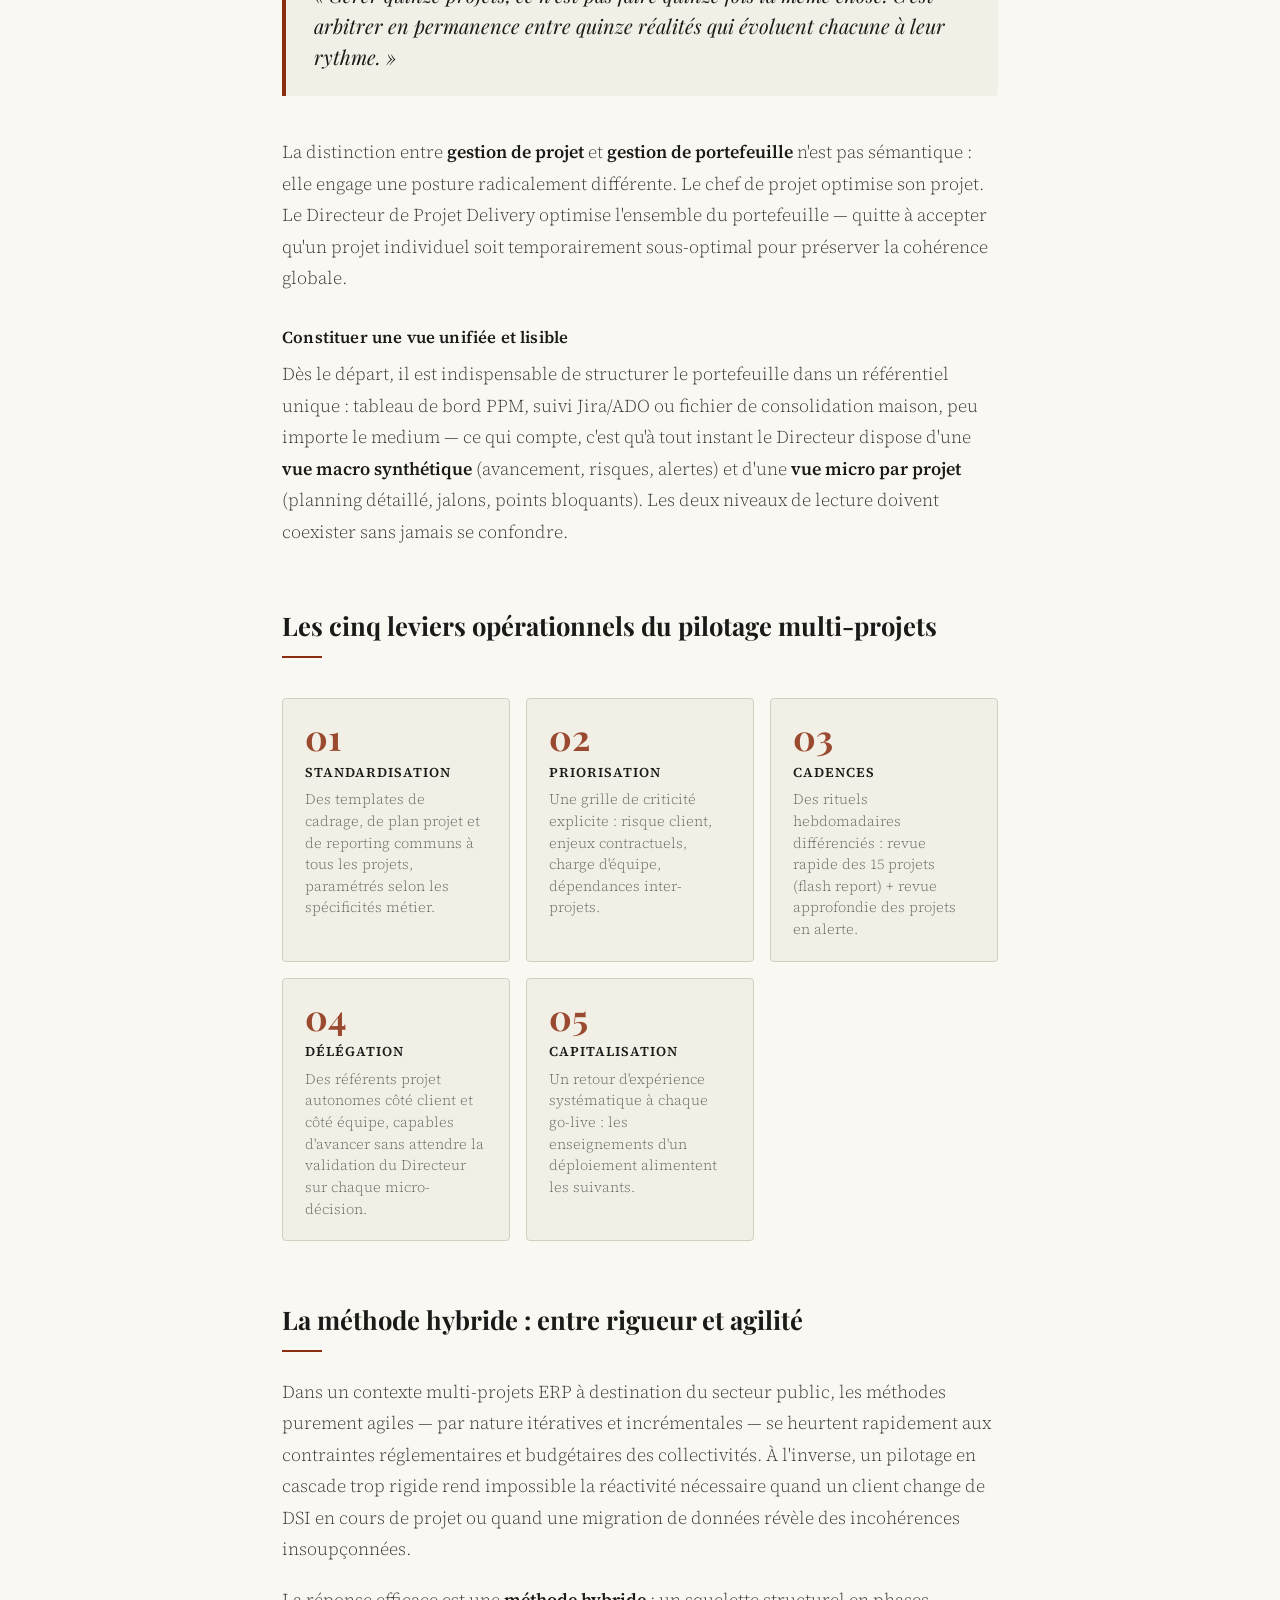
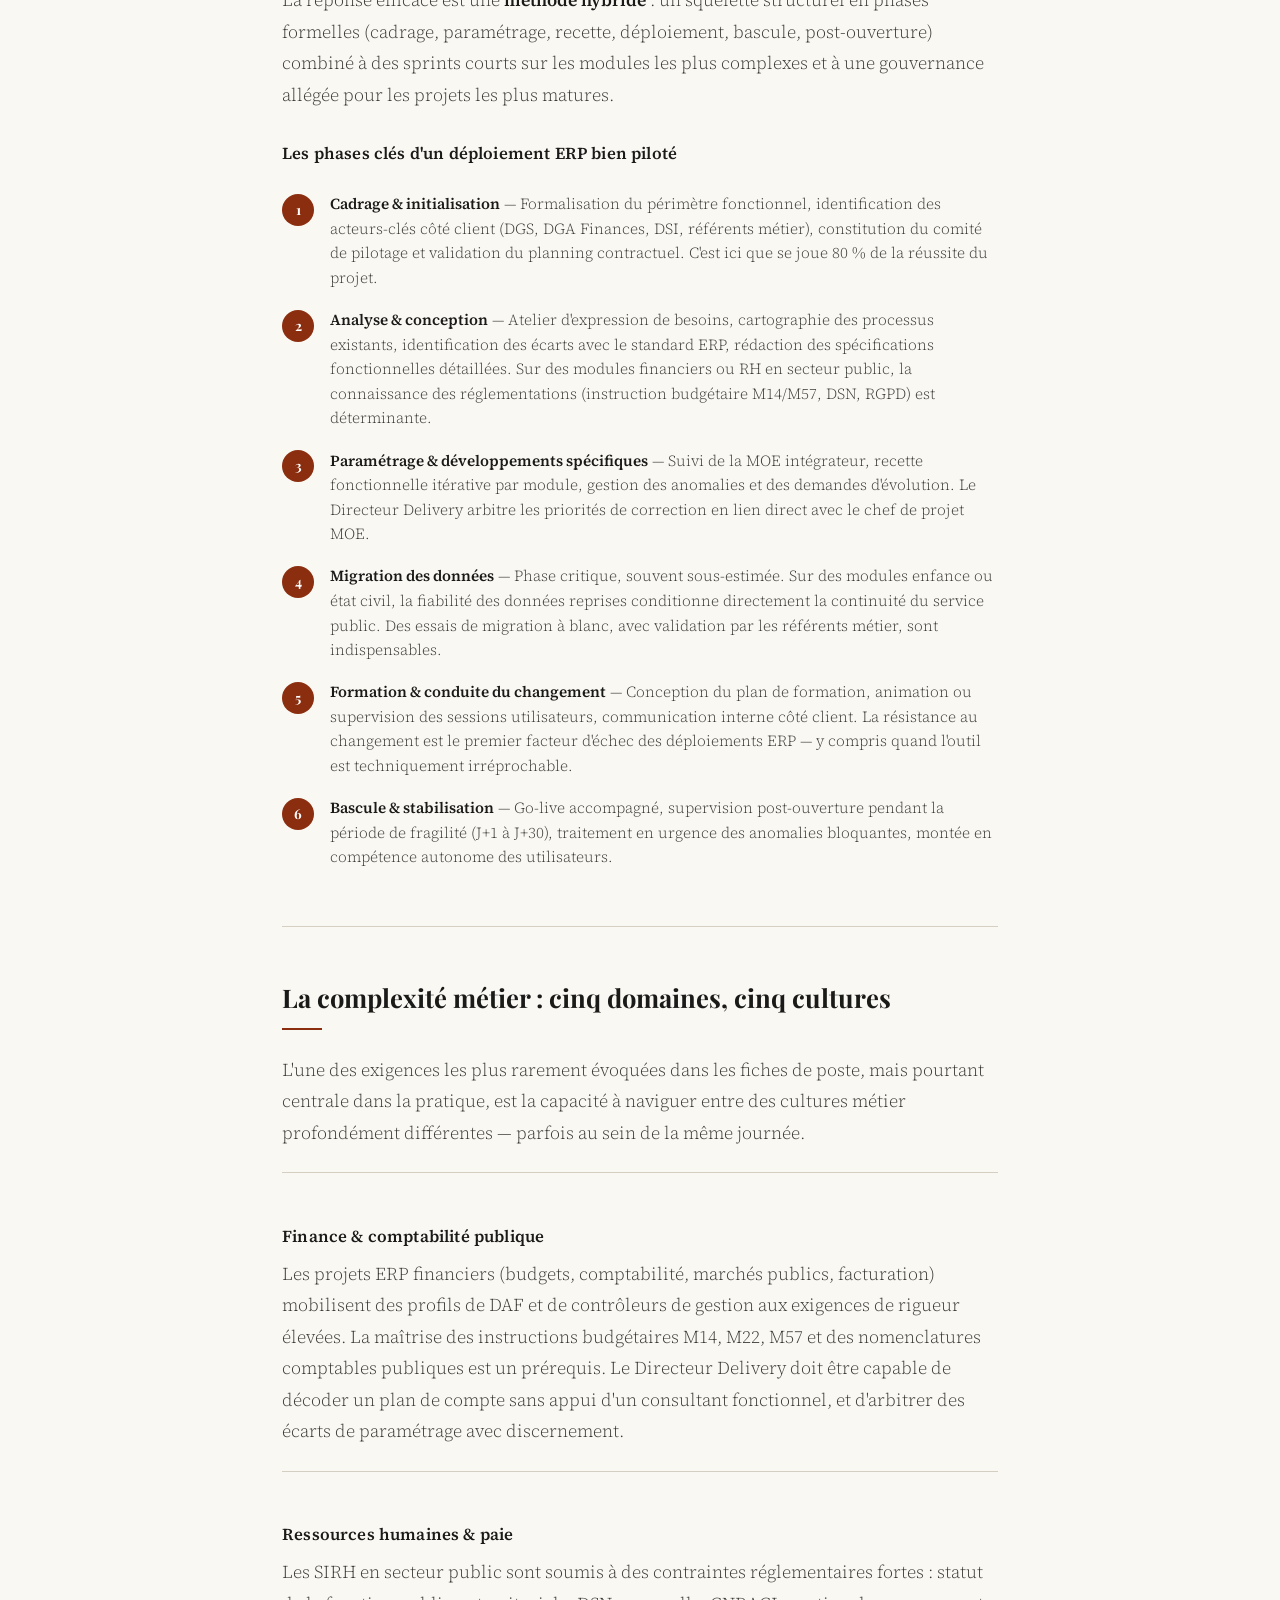
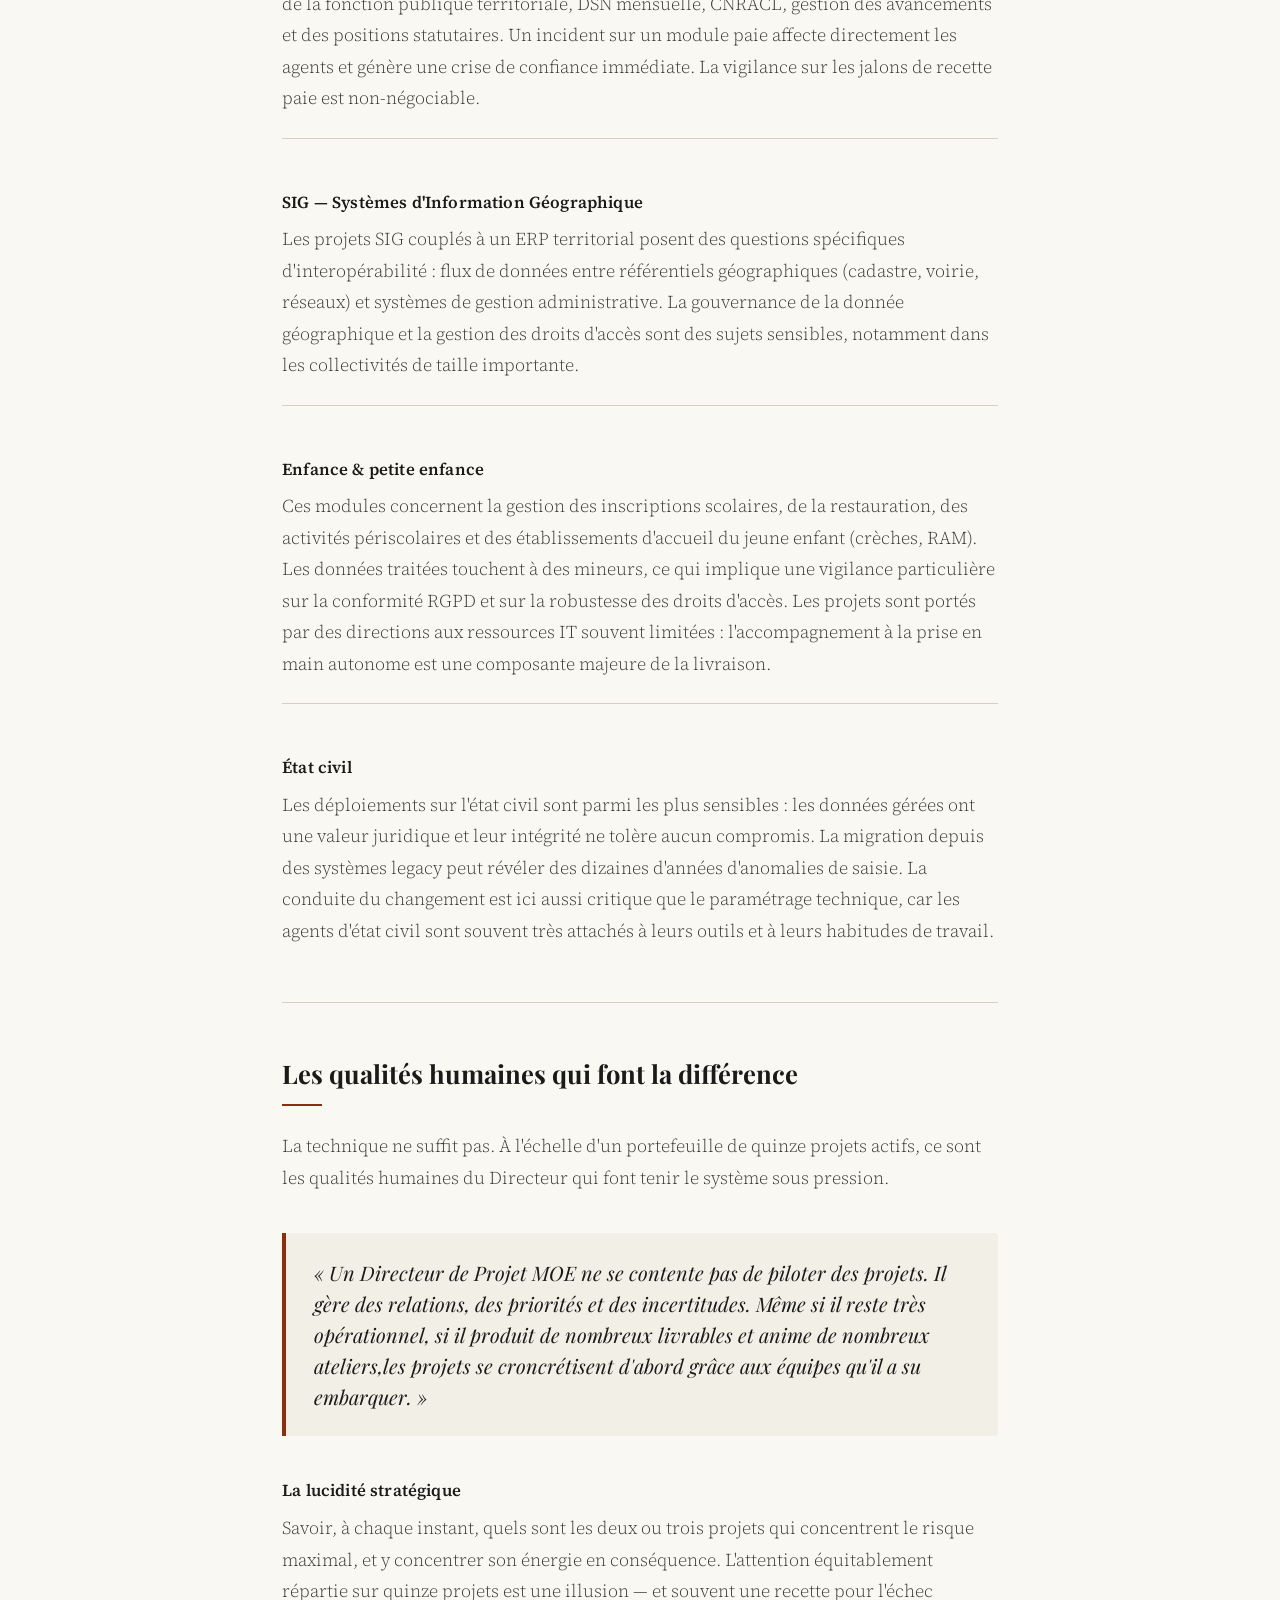
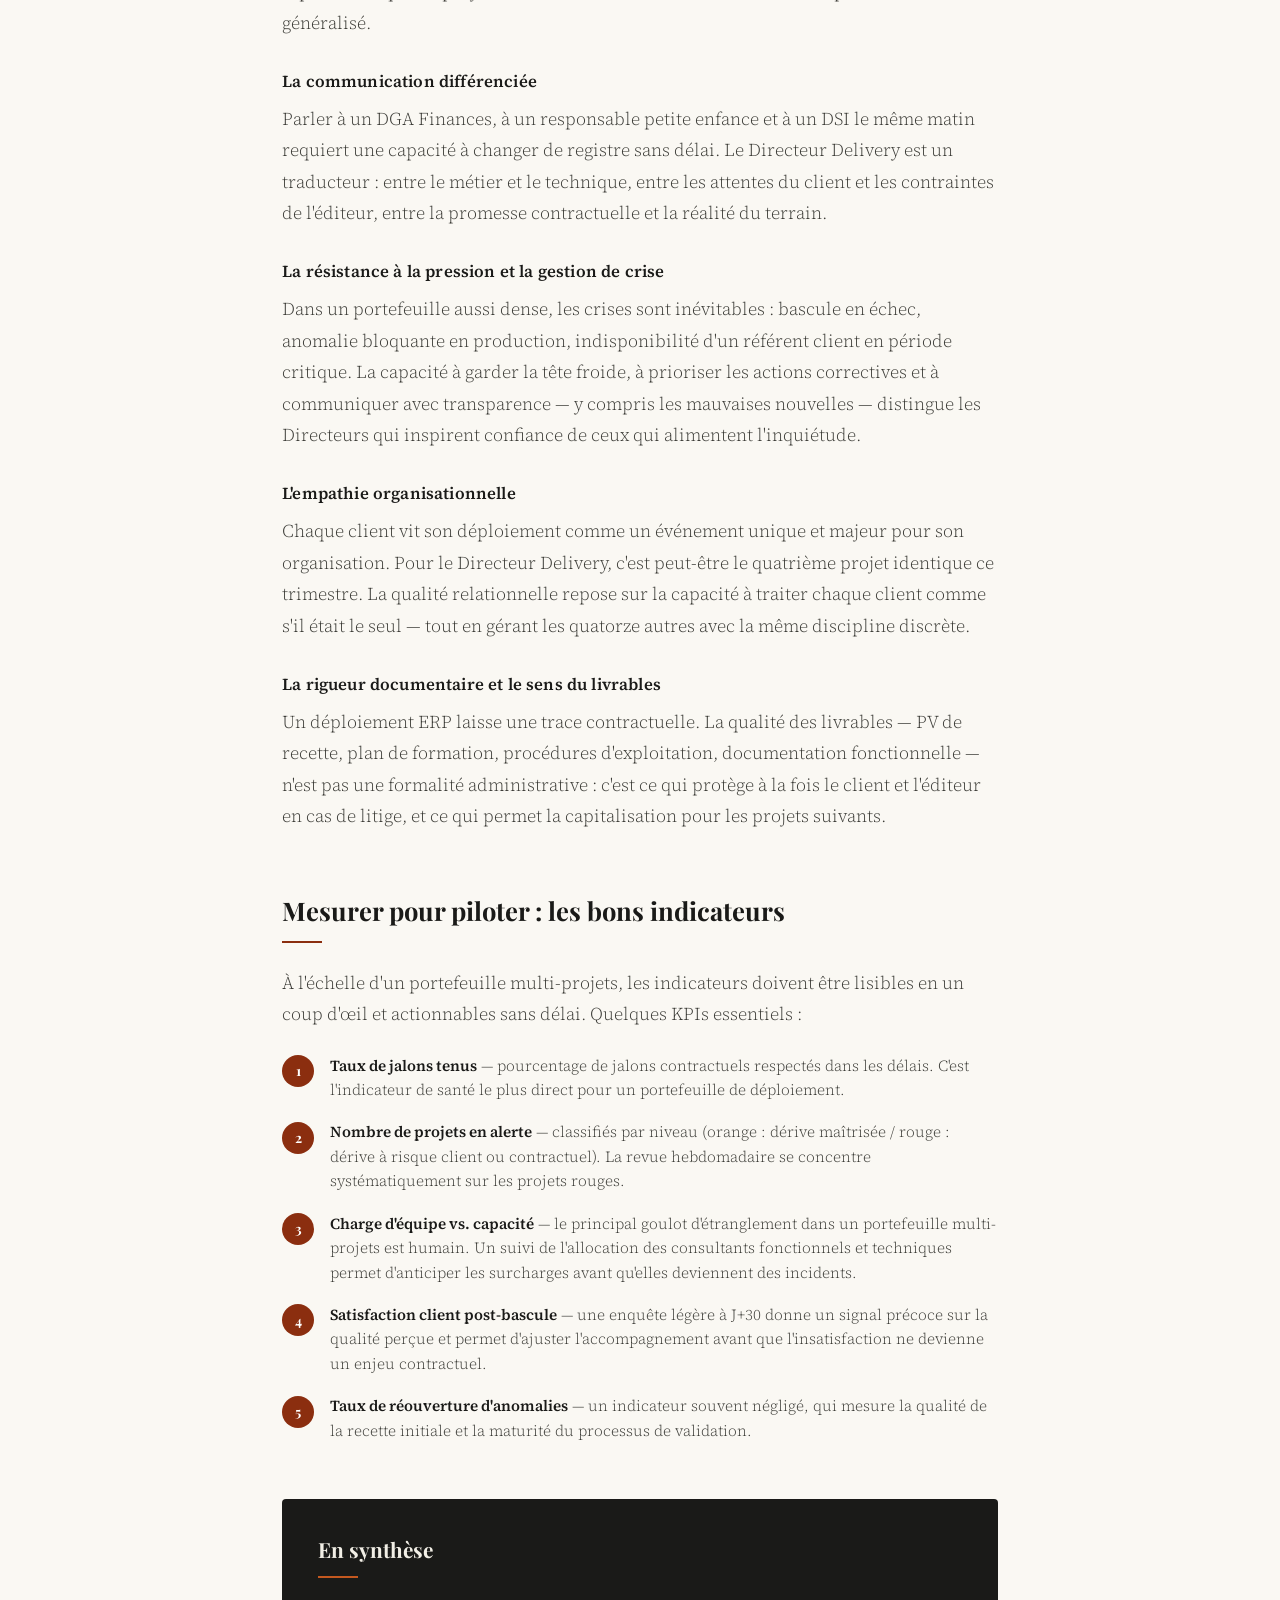
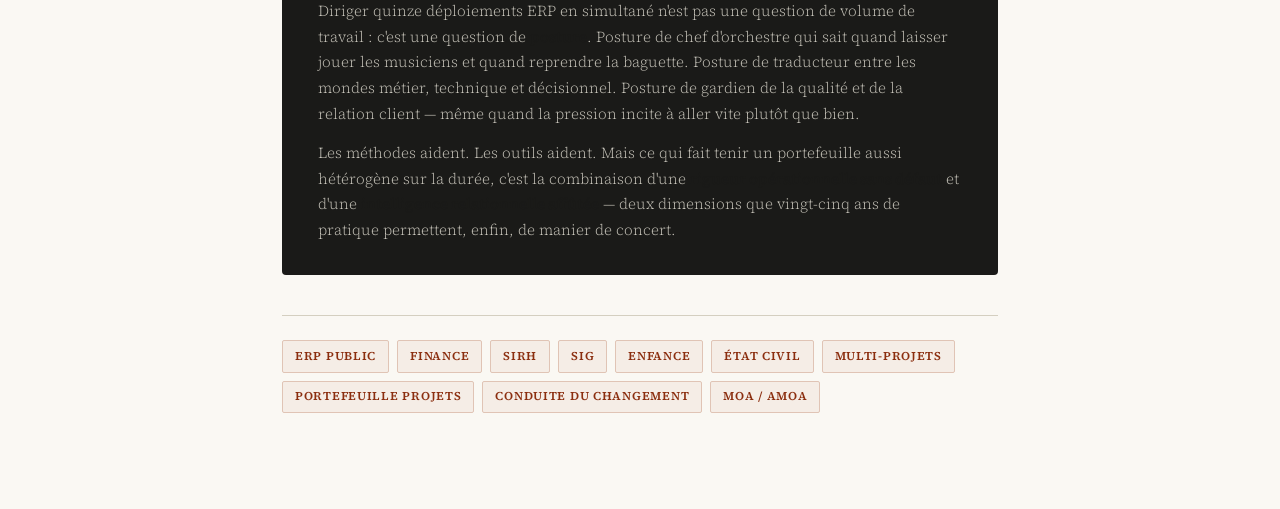
==== commit d475a46f: "V2026-06-25_15-24_Modif art. Dir projet" ====
--- a/Articles/article-erp-delivery.html
+++ b/Articles/article-erp-delivery.html
@@ -532,7 +532,7 @@
     </p>
 
     <div class="pull-quote">
-      <p>« Un Directeur de Projet Delivery ne se contente pas de piloter des projets. Il gère des relations, des priorités et des incertitudes — les projets, eux, avancent grâce aux équipes qu'il a su embarquer. »</p>
+      <p>« Un Directeur de Projet MOE ne se contente pas de piloter des projets. Il gère des relations, des priorités et des incertitudes. Même si il reste très opérationnel, si il produit de nombreux livrables et anime de nombreux ateliers,les projets se croncrétisent d'abord grâce aux équipes qu'il a su embarquer. »</p>
     </div>
 
     <h3>La lucidité stratégique</h3>
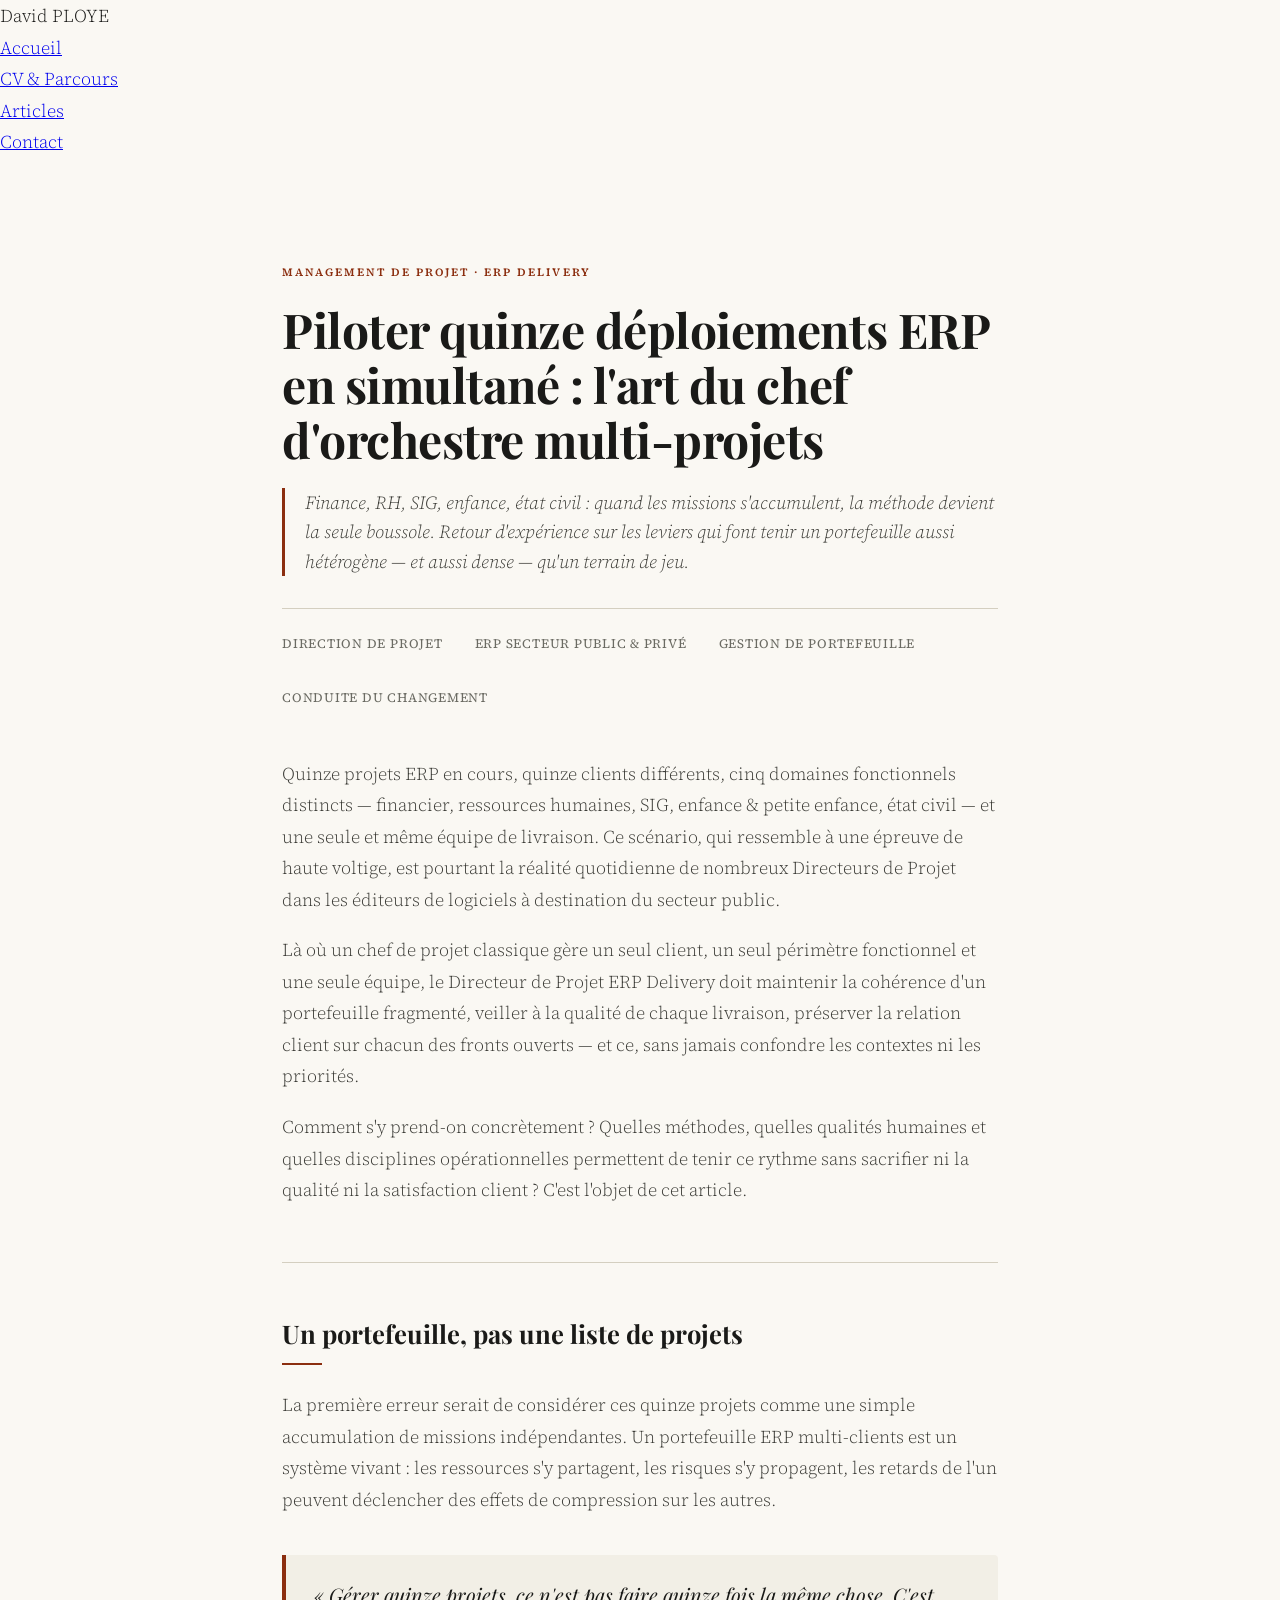
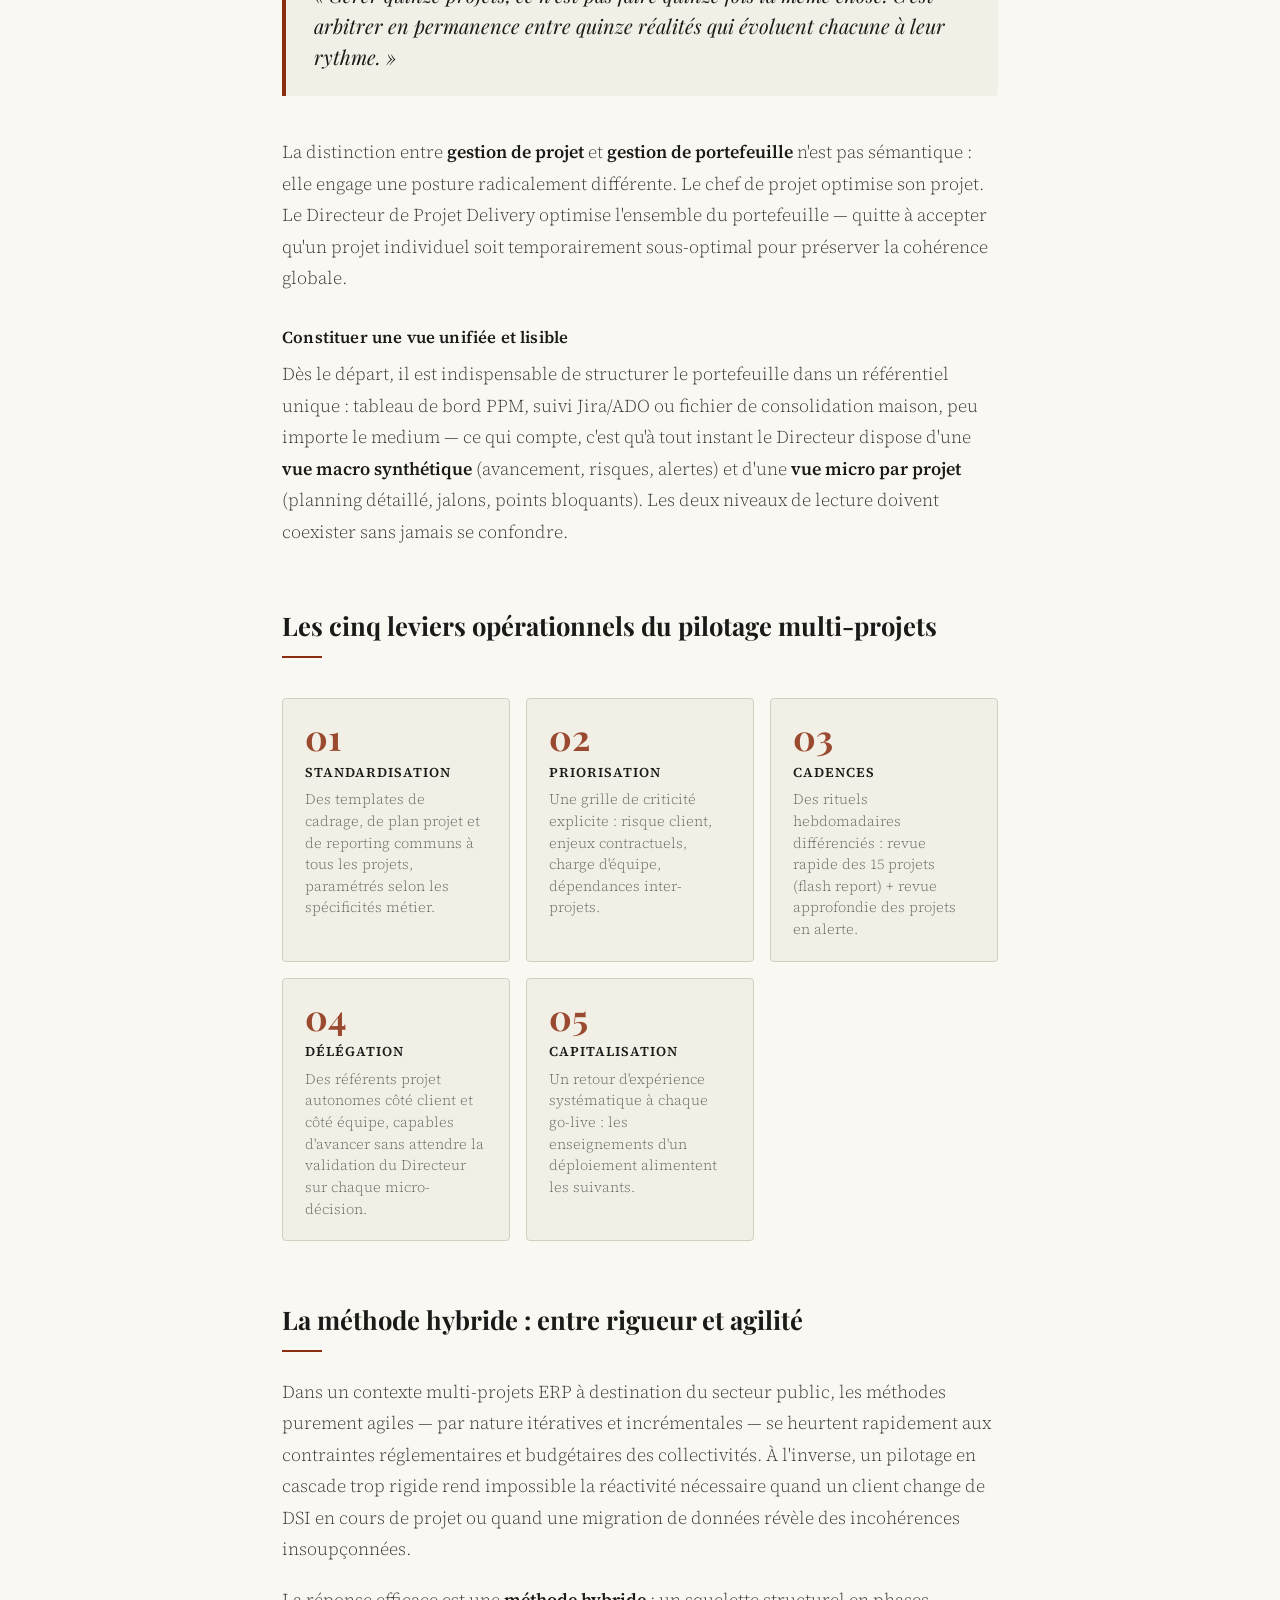
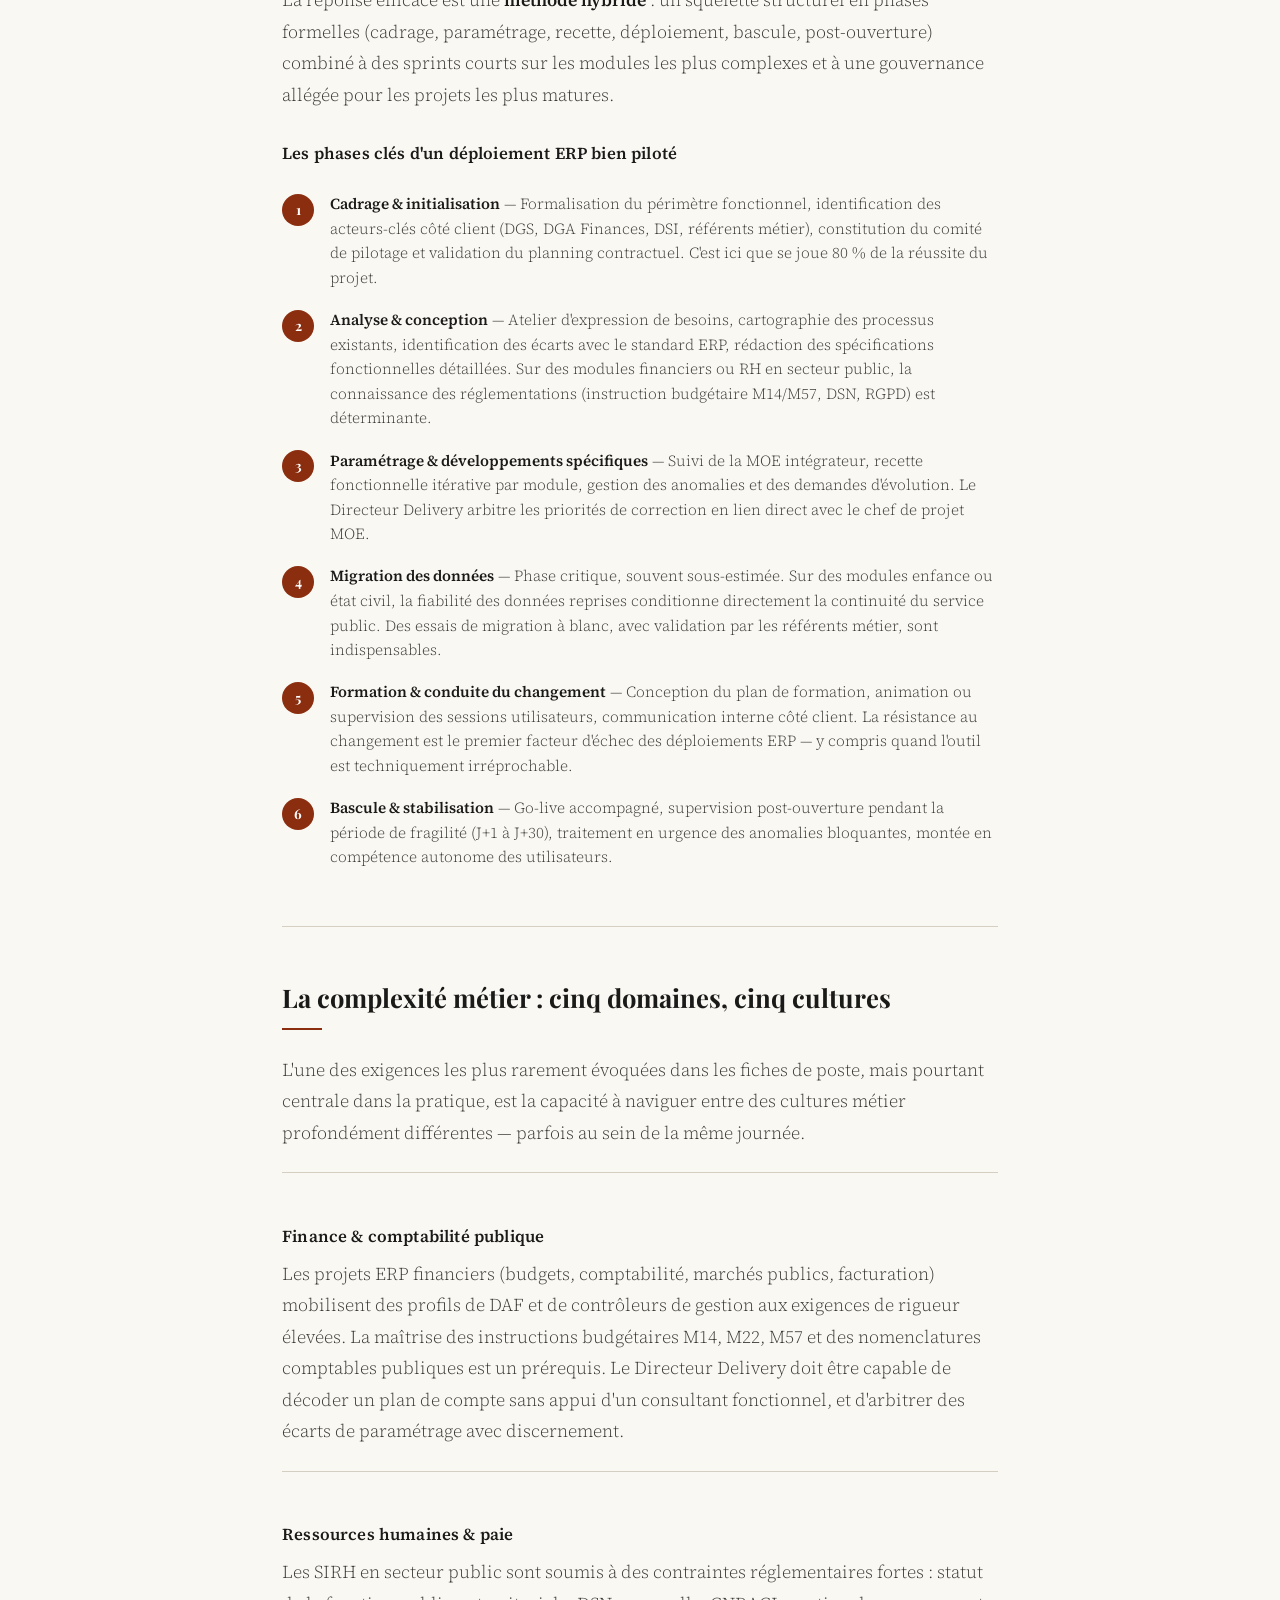
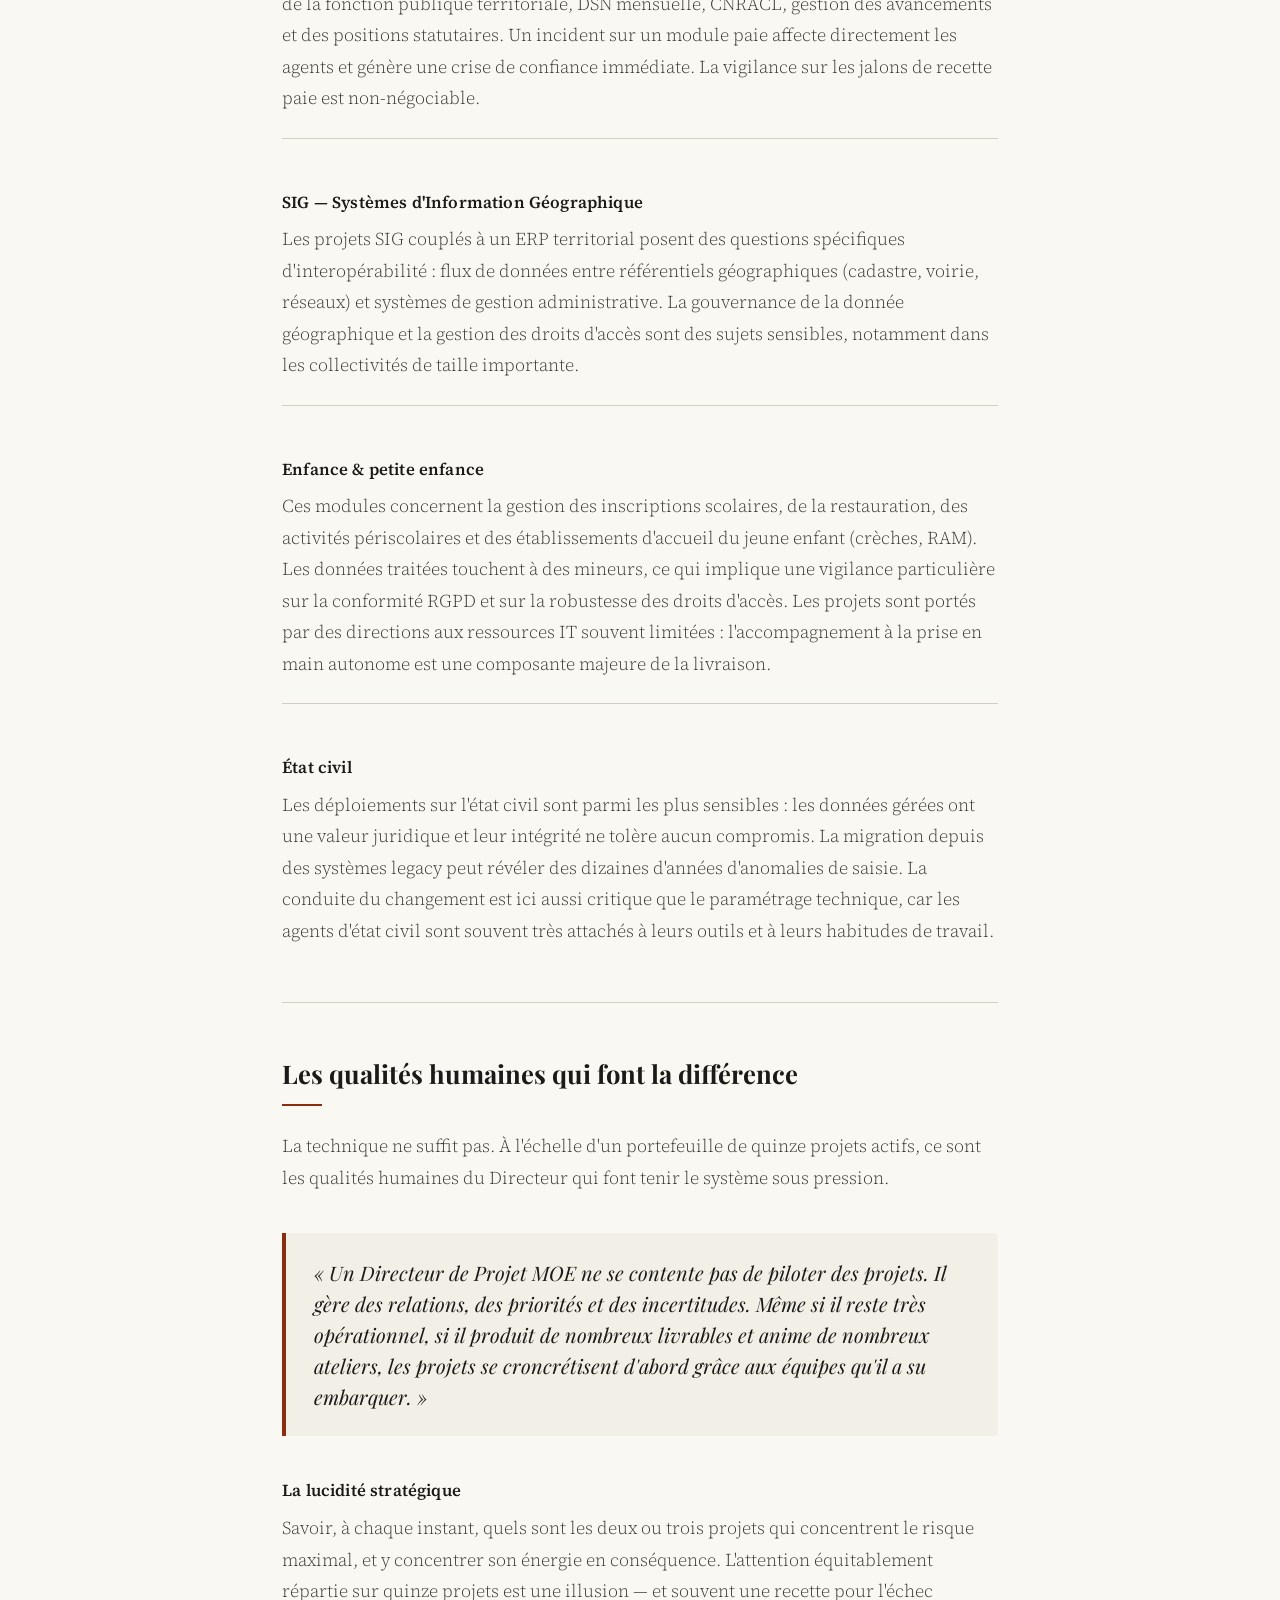
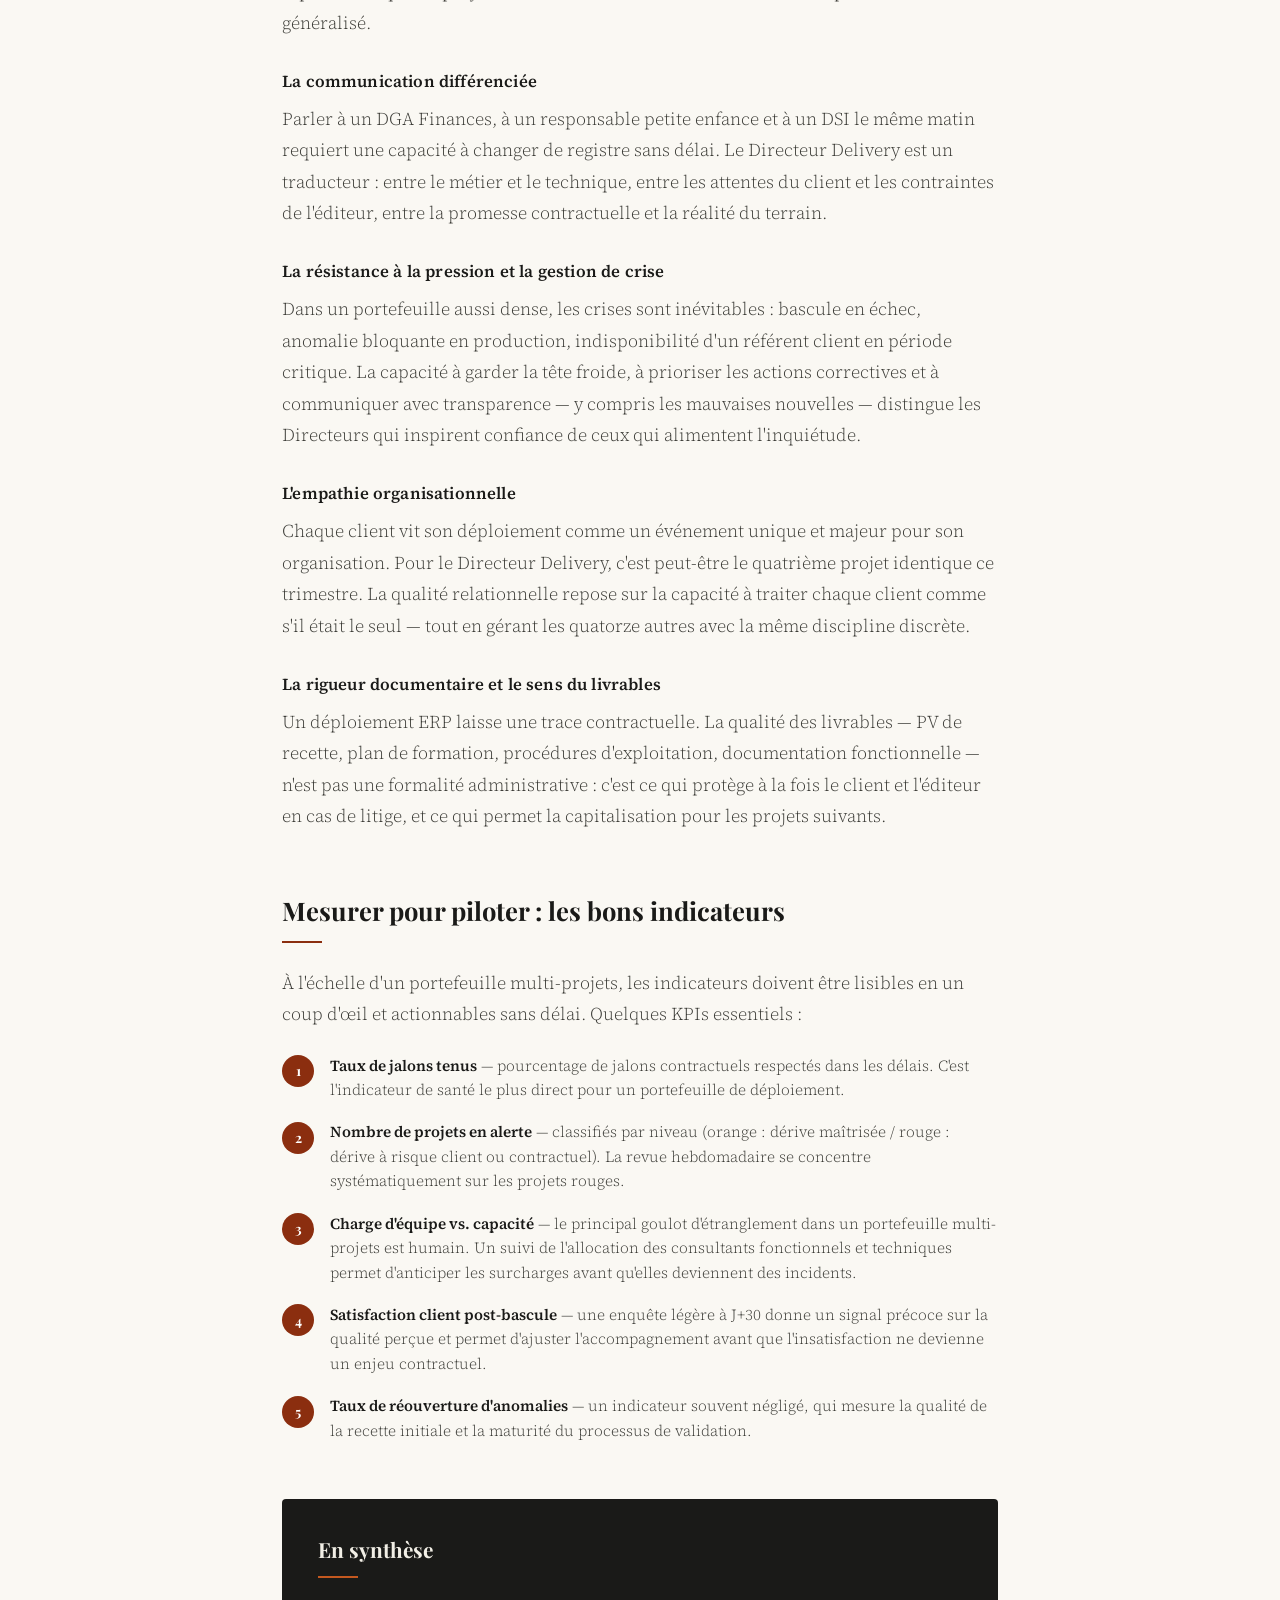
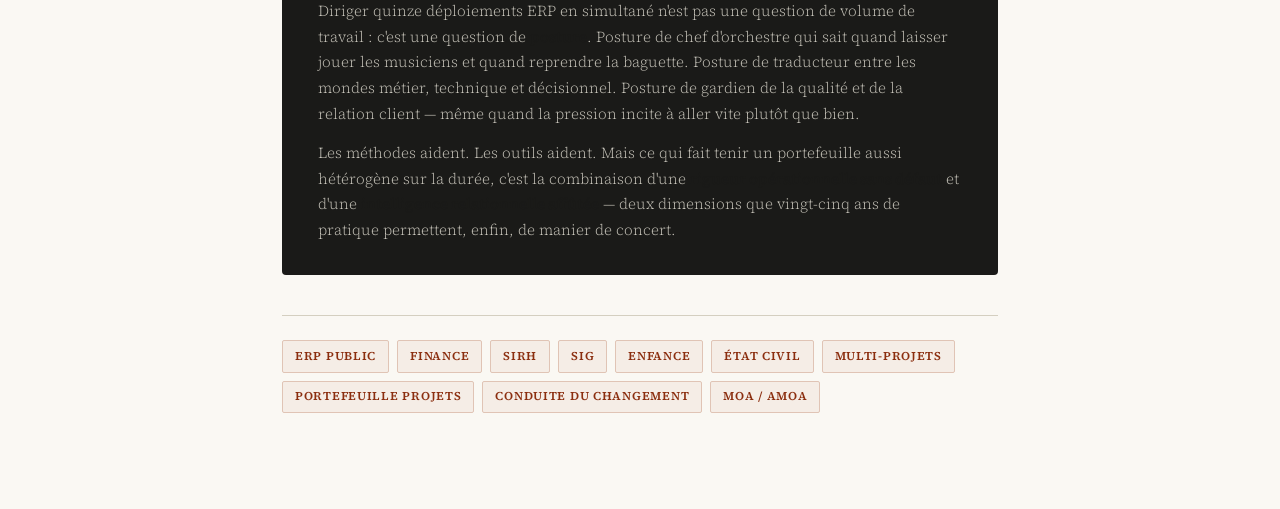
==== commit 9b4dcf72: "V2026-06-25_15-25_Modif art. Dir projet" ====
--- a/Articles/article-erp-delivery.html
+++ b/Articles/article-erp-delivery.html
@@ -532,7 +532,7 @@
     </p>
 
     <div class="pull-quote">
-      <p>« Un Directeur de Projet MOE ne se contente pas de piloter des projets. Il gère des relations, des priorités et des incertitudes. Même si il reste très opérationnel, si il produit de nombreux livrables et anime de nombreux ateliers,les projets se croncrétisent d'abord grâce aux équipes qu'il a su embarquer. »</p>
+      <p>« Un Directeur de Projet MOE ne se contente pas de piloter des projets. Il gère des relations, des priorités et des incertitudes. Même si il reste très opérationnel, si il produit de nombreux livrables et anime de nombreux ateliers, les projets se croncrétisent d'abord grâce aux équipes qu'il a su embarquer. »</p>
     </div>
 
     <h3>La lucidité stratégique</h3>
